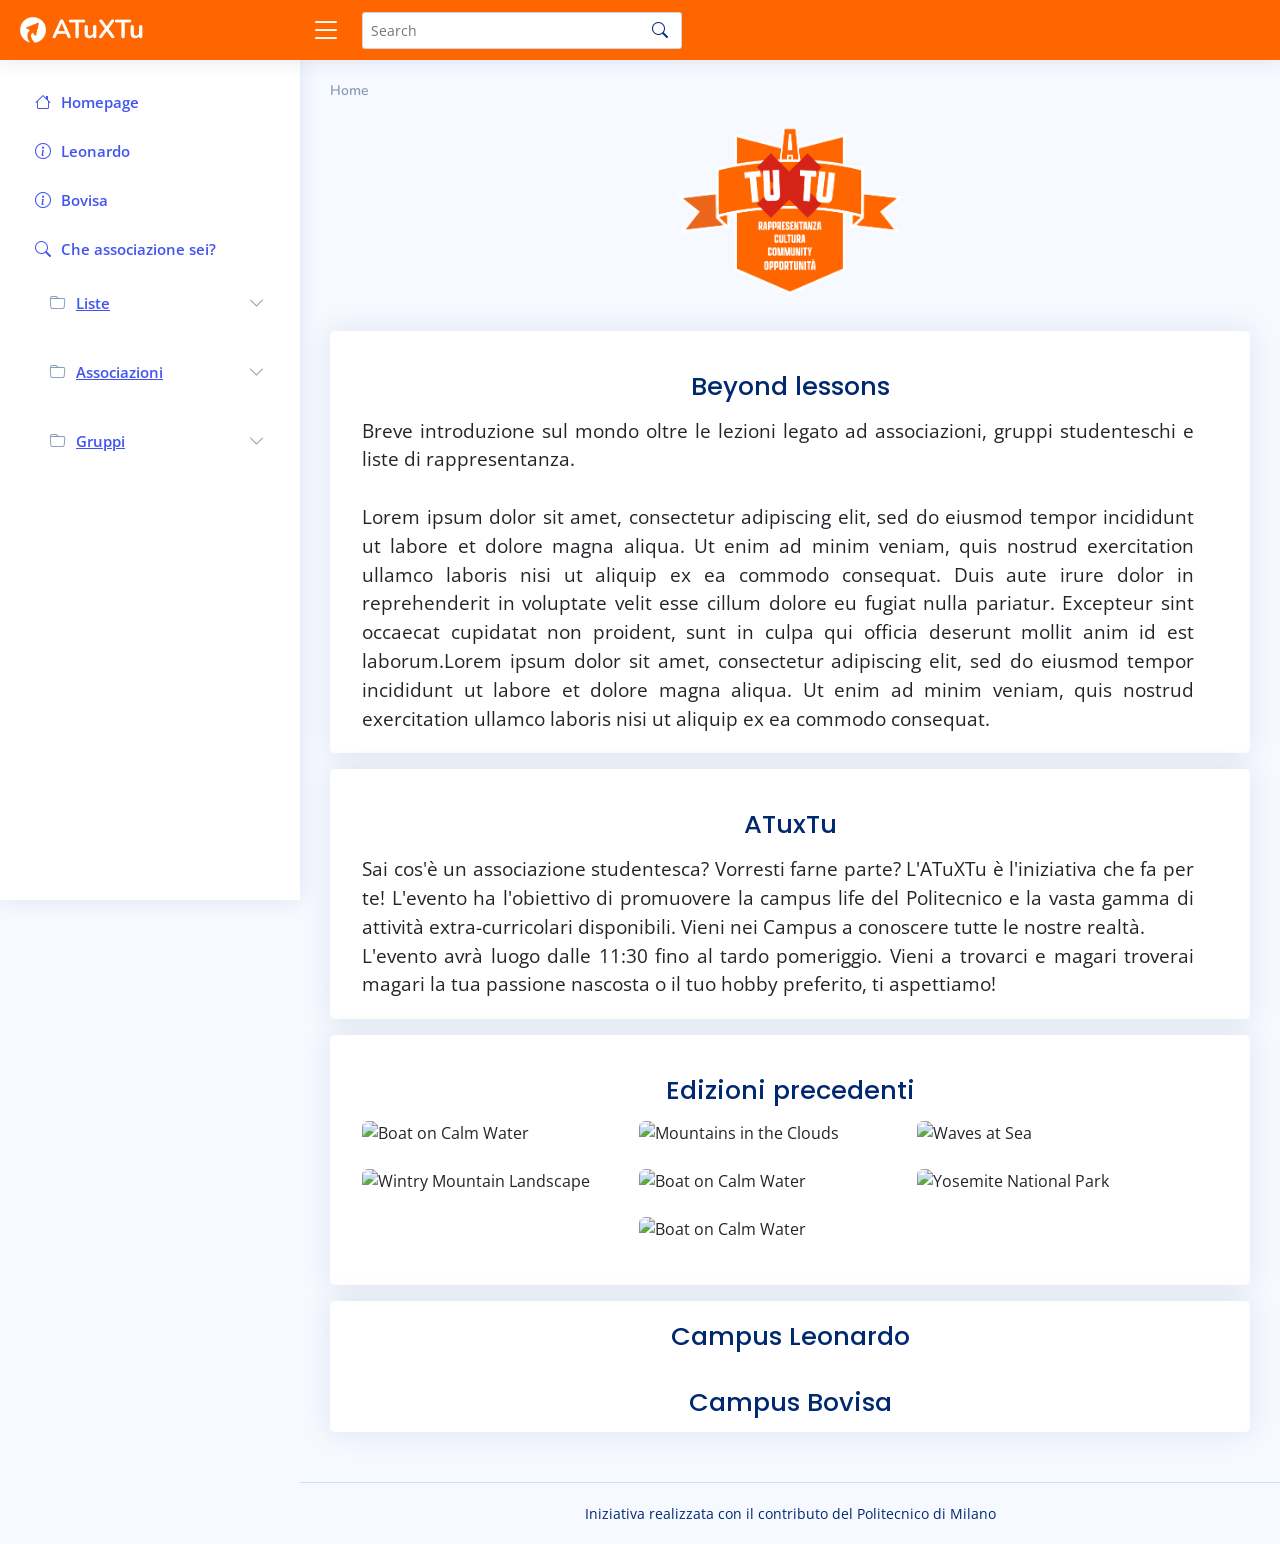
==== index.html @ 8573b437 "Update index.html" ====
<!DOCTYPE html>
<html lang="en">
  <head>
    <meta charset="utf-8" />
    <meta content="width=device-width, initial-scale=1.0" name="viewport" />

    <!-- Favicons -->
    <link href="assets/img/logo.png" rel="icon" />
    <link href="assets/img/apple-touch-icon.png" rel="apple-touch-icon" />

    <!-- Google Fonts -->
    <link href="https://fonts.gstatic.com" rel="preconnect" />
    <link
      href="https://fonts.googleapis.com/css?family=Open+Sans:300,300i,400,400i,600,600i,700,700i|Nunito:300,300i,400,400i,600,600i,700,700i|Poppins:300,300i,400,400i,500,500i,600,600i,700,700i"
      rel="stylesheet"
    />

    <!-- Vendor CSS Files -->
    <link
      href="assets/vendor/bootstrap/css/bootstrap.min.css"
      rel="stylesheet"
    />
    <link
      href="assets/vendor/bootstrap-icons/bootstrap-icons.css"
      rel="stylesheet"
    />
    <link href="assets/vendor/boxicons/css/boxicons.min.css" rel="stylesheet" />
    <link href="assets/vendor/quill/quill.snow.css" rel="stylesheet" />
    <link href="assets/vendor/quill/quill.bubble.css" rel="stylesheet" />
    <link href="assets/vendor/remixicon/remixicon.css" rel="stylesheet" />
    <link href="assets/vendor/simple-datatables/style.css" rel="stylesheet" />

    <!-- Template Main CSS File -->
    <link href="assets/css/style.css" rel="stylesheet" />
  </head>

  <body>
    <!-- ======= Header ======= -->
    <header id="header" class="header fixed-top d-flex align-items-center">
      <div class="d-flex align-items-center justify-content-between">
        <a href="index.html" class="logo d-flex align-items-center">
          <img src="assets/img/logo.png" alt="" />
          <span class="d-none d-lg-block">ATuXTu</span>
        </a>
        <i class="bi bi-list toggle-sidebar-btn"></i>
      </div>
      <!-- End Logo -->

      <div class="search-bar">
        <form
          class="search-form d-flex align-items-center"
          method="POST"
          action="#"
        >
          <input
            type="text"
            name="query"
            placeholder="Search"
            title="Enter search keyword"
          />
          <button type="submit" title="Search">
            <i class="bi bi-search"></i>
          </button>
        </form>
      </div>
      <!-- End Search Bar -->

      <nav class="header-nav ms-auto">
        <ul class="d-flex align-items-center">
          <li class="nav-item d-block d-lg-none">
            <a class="nav-link nav-icon search-bar-toggle" href="#">
              <i class="bi bi-search"></i>
            </a>
          </li>
          <!-- End Search Icon-->
        </ul>
      </nav>
      <!-- End Icons Navigation -->
    </header>
    <!-- End Header -->

    <!-- ======= Sidebar ======= -->
    <aside id="sidebar" class="sidebar">
      <script src="assets/js/sidebar.js"></script>
      <script src="assets/js/load.js"></script>
      <ul class="sidebar-nav" id="sidebar-nav">
        <li class="nav-item">
          <a class="nav-link" href="index.html">
            <i class="bi bi-house"></i><span>Homepage</span>
          </a>
        </li>
        
        <li class="nav-item"></li>
          <a
            class="nav-link"
            href="#"
            onclick="loadContent('leo.html')"
          >
            <i class="bi bi-info-circle"></i>
            <span>Leonardo</span>
          </a>
        </li>
        <li class="nav-item"></li>
          <a
            class="nav-link"
            href="#"
            onclick="loadContent('bvs.html')"
          >
            <i class="bi bi-info-circle"></i>
            <span>Bovisa</span>
          </a>
        </li>
        <li class="nav-item"></li>
          <a
            class="nav-link"
            href="#"
            onclick="loadContent('sur.html')"
          >
            <i class="bi bi-search"></i>
            <span>Che associazione sei?</span>
          </a>
        </li>
        <!-- Altri elementi della sidebar qui -->
      </ul>
    </aside>
    <!-- End Sidebar-->

    <main id="main" class="main">
      <!-- End Page Title -->

      <section class="section dashboard">
        <div id="article-container" class="article-container">
          <!-- The homepage content will be loaded here -->
        </div>
      </section>
    </main>
    <!-- End #main -->

    <!-- ======= Footer ======= -->
    <footer id="footer" class="footer">
      <div class="copyright">
        Iniziativa realizzata con il contributo del Politecnico di Milano
      </div>
    </footer>
    <!-- End Footer -->

    <a
      href="#"
      class="back-to-top d-flex align-items-center justify-content-center"
    >
      <i class="bi bi-arrow-up-short"></i>
    </a>

    <!-- Vendor JS Files -->
    <script src="assets/vendor/apexcharts/apexcharts.min.js"></script>
    <script src="assets/vendor/bootstrap/js/bootstrap.bundle.min.js"></script>
    <script src="assets/vendor/chart.js/chart.umd.js"></script>
    <script src="assets/vendor/echarts/echarts.min.js"></script>
    <script src="assets/vendor/quill/quill.js"></script>
    <script src="assets/vendor/simple-datatables/simple-datatables.js"></script>
    <script src="assets/vendor/tinymce/tinymce.min.js"></script>
    <script src="assets/vendor/php-email-form/validate.js"></script>

    <!-- Template Main JS File -->
    <script src="assets/js/main.js"></script>
    <script>
      // Load the home.html content into the container on page load
      document.addEventListener("DOMContentLoaded", () => {
        loadContent("home.html");
      });
    </script>
  </body>
</html>
---- assets/vendor/quill/quill.snow.css ----
/*!
 * Quill Editor v2.0.2
 * https://quilljs.com
 * Copyright (c) 2017-2024, Slab
 * Copyright (c) 2014, Jason Chen
 * Copyright (c) 2013, salesforce.com
 */
.ql-container{box-sizing:border-box;font-family:Helvetica,Arial,sans-serif;font-size:13px;height:100%;margin:0;position:relative}.ql-container.ql-disabled .ql-tooltip{visibility:hidden}.ql-container:not(.ql-disabled) li[data-list=checked] > .ql-ui,.ql-container:not(.ql-disabled) li[data-list=unchecked] > .ql-ui{cursor:pointer}.ql-clipboard{left:-100000px;height:1px;overflow-y:hidden;position:absolute;top:50%}.ql-clipboard p{margin:0;padding:0}.ql-editor{box-sizing:border-box;counter-reset:list-0 list-1 list-2 list-3 list-4 list-5 list-6 list-7 list-8 list-9;line-height:1.42;height:100%;outline:none;overflow-y:auto;padding:12px 15px;tab-size:4;-moz-tab-size:4;text-align:left;white-space:pre-wrap;word-wrap:break-word}.ql-editor > *{cursor:text}.ql-editor p,.ql-editor ol,.ql-editor pre,.ql-editor blockquote,.ql-editor h1,.ql-editor h2,.ql-editor h3,.ql-editor h4,.ql-editor h5,.ql-editor h6{margin:0;padding:0}@supports (counter-set:none){.ql-editor p,.ql-editor h1,.ql-editor h2,.ql-editor h3,.ql-editor h4,.ql-editor h5,.ql-editor h6{counter-set:list-0 list-1 list-2 list-3 list-4 list-5 list-6 list-7 list-8 list-9}}@supports not (counter-set:none){.ql-editor p,.ql-editor h1,.ql-editor h2,.ql-editor h3,.ql-editor h4,.ql-editor h5,.ql-editor h6{counter-reset:list-0 list-1 list-2 list-3 list-4 list-5 list-6 list-7 list-8 list-9}}.ql-editor table{border-collapse:collapse}.ql-editor td{border:1px solid #000;padding:2px 5px}.ql-editor ol{padding-left:1.5em}.ql-editor li{list-style-type:none;padding-left:1.5em;position:relative}.ql-editor li > .ql-ui:before{display:inline-block;margin-left:-1.5em;margin-right:.3em;text-align:right;white-space:nowrap;width:1.2em}.ql-editor li[data-list=checked] > .ql-ui,.ql-editor li[data-list=unchecked] > .ql-ui{color:#777}.ql-editor li[data-list=bullet] > .ql-ui:before{content:'\2022'}.ql-editor li[data-list=checked] > .ql-ui:before{content:'\2611'}.ql-editor li[data-list=unchecked] > .ql-ui:before{content:'\2610'}@supports (counter-set:none){.ql-editor li[data-list]{counter-set:list-1 list-2 list-3 list-4 list-5 list-6 list-7 list-8 list-9}}@supports not (counter-set:none){.ql-editor li[data-list]{counter-reset:list-1 list-2 list-3 list-4 list-5 list-6 list-7 list-8 list-9}}.ql-editor li[data-list=ordered]{counter-increment:list-0}.ql-editor li[data-list=ordered] > .ql-ui:before{content:counter(list-0, decimal) '. '}.ql-editor li[data-list=ordered].ql-indent-1{counter-increment:list-1}.ql-editor li[data-list=ordered].ql-indent-1 > .ql-ui:before{content:counter(list-1, lower-alpha) '. '}@supports (counter-set:none){.ql-editor li[data-list].ql-indent-1{counter-set:list-2 list-3 list-4 list-5 list-6 list-7 list-8 list-9}}@supports not (counter-set:none){.ql-editor li[data-list].ql-indent-1{counter-reset:list-2 list-3 list-4 list-5 list-6 list-7 list-8 list-9}}.ql-editor li[data-list=ordered].ql-indent-2{counter-increment:list-2}.ql-editor li[data-list=ordered].ql-indent-2 > .ql-ui:before{content:counter(list-2, lower-roman) '. '}@supports (counter-set:none){.ql-editor li[data-list].ql-indent-2{counter-set:list-3 list-4 list-5 list-6 list-7 list-8 list-9}}@supports not (counter-set:none){.ql-editor li[data-list].ql-indent-2{counter-reset:list-3 list-4 list-5 list-6 list-7 list-8 list-9}}.ql-editor li[data-list=ordered].ql-indent-3{counter-increment:list-3}.ql-editor li[data-list=ordered].ql-indent-3 > .ql-ui:before{content:counter(list-3, decimal) '. '}@supports (counter-set:none){.ql-editor li[data-list].ql-indent-3{counter-set:list-4 list-5 list-6 list-7 list-8 list-9}}@supports not (counter-set:none){.ql-editor li[data-list].ql-indent-3{counter-reset:list-4 list-5 list-6 list-7 list-8 list-9}}.ql-editor li[data-list=ordered].ql-indent-4{counter-increment:list-4}.ql-editor li[data-list=ordered].ql-indent-4 > .ql-ui:before{content:counter(list-4, lower-alpha) '. '}@supports (counter-set:none){.ql-editor li[data-list].ql-indent-4{counter-set:list-5 list-6 list-7 list-8 list-9}}@supports not (counter-set:none){.ql-editor li[data-list].ql-indent-4{counter-reset:list-5 list-6 list-7 list-8 list-9}}.ql-editor li[data-list=ordered].ql-indent-5{counter-increment:list-5}.ql-editor li[data-list=ordered].ql-indent-5 > .ql-ui:before{content:counter(list-5, lower-roman) '. '}@supports (counter-set:none){.ql-editor li[data-list].ql-indent-5{counter-set:list-6 list-7 list-8 list-9}}@supports not (counter-set:none){.ql-editor li[data-list].ql-indent-5{counter-reset:list-6 list-7 list-8 list-9}}.ql-editor li[data-list=ordered].ql-indent-6{counter-increment:list-6}.ql-editor li[data-list=ordered].ql-indent-6 > .ql-ui:before{content:counter(list-6, decimal) '. '}@supports (counter-set:none){.ql-editor li[data-list].ql-indent-6{counter-set:list-7 list-8 list-9}}@supports not (counter-set:none){.ql-editor li[data-list].ql-indent-6{counter-reset:list-7 list-8 list-9}}.ql-editor li[data-list=ordered].ql-indent-7{counter-increment:list-7}.ql-editor li[data-list=ordered].ql-indent-7 > .ql-ui:before{content:counter(list-7, lower-alpha) '. '}@supports (counter-set:none){.ql-editor li[data-list].ql-indent-7{counter-set:list-8 list-9}}@supports not (counter-set:none){.ql-editor li[data-list].ql-indent-7{counter-reset:list-8 list-9}}.ql-editor li[data-list=ordered].ql-indent-8{counter-increment:list-8}.ql-editor li[data-list=ordered].ql-indent-8 > .ql-ui:before{content:counter(list-8, lower-roman) '. '}@supports (counter-set:none){.ql-editor li[data-list].ql-indent-8{counter-set:list-9}}@supports not (counter-set:none){.ql-editor li[data-list].ql-indent-8{counter-reset:list-9}}.ql-editor li[data-list=ordered].ql-indent-9{counter-increment:list-9}.ql-editor li[data-list=ordered].ql-indent-9 > .ql-ui:before{content:counter(list-9, decimal) '. '}.ql-editor .ql-indent-1:not(.ql-direction-rtl){padding-left:3em}.ql-editor li.ql-indent-1:not(.ql-direction-rtl){padding-left:4.5em}.ql-editor .ql-indent-1.ql-direction-rtl.ql-align-right{padding-right:3em}.ql-editor li.ql-indent-1.ql-direction-rtl.ql-align-right{padding-right:4.5em}.ql-editor .ql-indent-2:not(.ql-direction-rtl){padding-left:6em}.ql-editor li.ql-indent-2:not(.ql-direction-rtl){padding-left:7.5em}.ql-editor .ql-indent-2.ql-direction-rtl.ql-align-right{padding-right:6em}.ql-editor li.ql-indent-2.ql-direction-rtl.ql-align-right{padding-right:7.5em}.ql-editor .ql-indent-3:not(.ql-direction-rtl){padding-left:9em}.ql-editor li.ql-indent-3:not(.ql-direction-rtl){padding-left:10.5em}.ql-editor .ql-indent-3.ql-direction-rtl.ql-align-right{padding-right:9em}.ql-editor li.ql-indent-3.ql-direction-rtl.ql-align-right{padding-right:10.5em}.ql-editor .ql-indent-4:not(.ql-direction-rtl){padding-left:12em}.ql-editor li.ql-indent-4:not(.ql-direction-rtl){padding-left:13.5em}.ql-editor .ql-indent-4.ql-direction-rtl.ql-align-right{padding-right:12em}.ql-editor li.ql-indent-4.ql-direction-rtl.ql-align-right{padding-right:13.5em}.ql-editor .ql-indent-5:not(.ql-direction-rtl){padding-left:15em}.ql-editor li.ql-indent-5:not(.ql-direction-rtl){padding-left:16.5em}.ql-editor .ql-indent-5.ql-direction-rtl.ql-align-right{padding-right:15em}.ql-editor li.ql-indent-5.ql-direction-rtl.ql-align-right{padding-right:16.5em}.ql-editor .ql-indent-6:not(.ql-direction-rtl){padding-left:18em}.ql-editor li.ql-indent-6:not(.ql-direction-rtl){padding-left:19.5em}.ql-editor .ql-indent-6.ql-direction-rtl.ql-align-right{padding-right:18em}.ql-editor li.ql-indent-6.ql-direction-rtl.ql-align-right{padding-right:19.5em}.ql-editor .ql-indent-7:not(.ql-direction-rtl){padding-left:21em}.ql-editor li.ql-indent-7:not(.ql-direction-rtl){padding-left:22.5em}.ql-editor .ql-indent-7.ql-direction-rtl.ql-align-right{padding-right:21em}.ql-editor li.ql-indent-7.ql-direction-rtl.ql-align-right{padding-right:22.5em}.ql-editor .ql-indent-8:not(.ql-direction-rtl){padding-left:24em}.ql-editor li.ql-indent-8:not(.ql-direction-rtl){padding-left:25.5em}.ql-editor .ql-indent-8.ql-direction-rtl.ql-align-right{padding-right:24em}.ql-editor li.ql-indent-8.ql-direction-rtl.ql-align-right{padding-right:25.5em}.ql-editor .ql-indent-9:not(.ql-direction-rtl){padding-left:27em}.ql-editor li.ql-indent-9:not(.ql-direction-rtl){padding-left:28.5em}.ql-editor .ql-indent-9.ql-direction-rtl.ql-align-right{padding-right:27em}.ql-editor li.ql-indent-9.ql-direction-rtl.ql-align-right{padding-right:28.5em}.ql-editor li.ql-direction-rtl{padding-right:1.5em}.ql-editor li.ql-direction-rtl > .ql-ui:before{margin-left:.3em;margin-right:-1.5em;text-align:left}.ql-editor table{table-layout:fixed;width:100%}.ql-editor table td{outline:none}.ql-editor .ql-code-block-container{font-family:monospace}.ql-editor .ql-video{display:block;max-width:100%}.ql-editor .ql-video.ql-align-center{margin:0 auto}.ql-editor .ql-video.ql-align-right{margin:0 0 0 auto}.ql-editor .ql-bg-black{background-color:#000}.ql-editor .ql-bg-red{background-color:#e60000}.ql-editor .ql-bg-orange{background-color:#f90}.ql-editor .ql-bg-yellow{background-color:#ff0}.ql-editor .ql-bg-green{background-color:#008a00}.ql-editor .ql-bg-blue{background-color:#06c}.ql-editor .ql-bg-purple{background-color:#93f}.ql-editor .ql-color-white{color:#fff}.ql-editor .ql-color-red{color:#e60000}.ql-editor .ql-color-orange{color:#f90}.ql-editor .ql-color-yellow{color:#ff0}.ql-editor .ql-color-green{color:#008a00}.ql-editor .ql-color-blue{color:#06c}.ql-editor .ql-color-purple{color:#93f}.ql-editor .ql-font-serif{font-family:Georgia,Times New Roman,serif}.ql-editor .ql-font-monospace{font-family:Monaco,Courier New,monospace}.ql-editor .ql-size-small{font-size:.75em}.ql-editor .ql-size-large{font-size:1.5em}.ql-editor .ql-size-huge{font-size:2.5em}.ql-editor .ql-direction-rtl{direction:rtl;text-align:inherit}.ql-editor .ql-align-center{text-align:center}.ql-editor .ql-align-justify{text-align:justify}.ql-editor .ql-align-right{text-align:right}.ql-editor .ql-ui{position:absolute}.ql-editor.ql-blank::before{color:rgba(0,0,0,0.6);content:attr(data-placeholder);font-style:italic;left:15px;pointer-events:none;position:absolute;right:15px}.ql-snow.ql-toolbar:after,.ql-snow .ql-toolbar:after{clear:both;content:'';display:table}.ql-snow.ql-toolbar button,.ql-snow .ql-toolbar button{background:none;border:none;cursor:pointer;display:inline-block;float:left;height:24px;padding:3px 5px;width:28px}.ql-snow.ql-toolbar button svg,.ql-snow .ql-toolbar button svg{float:left;height:100%}.ql-snow.ql-toolbar button:active:hover,.ql-snow .ql-toolbar button:active:hover{outline:none}.ql-snow.ql-toolbar input.ql-image[type=file],.ql-snow .ql-toolbar input.ql-image[type=file]{display:none}.ql-snow.ql-toolbar button:hover,.ql-snow .ql-toolbar button:hover,.ql-snow.ql-toolbar button:focus,.ql-snow .ql-toolbar button:focus,.ql-snow.ql-toolbar button.ql-active,.ql-snow .ql-toolbar button.ql-active,.ql-snow.ql-toolbar .ql-picker-label:hover,.ql-snow .ql-toolbar .ql-picker-label:hover,.ql-snow.ql-toolbar .ql-picker-label.ql-active,.ql-snow .ql-toolbar .ql-picker-label.ql-active,.ql-snow.ql-toolbar .ql-picker-item:hover,.ql-snow .ql-toolbar .ql-picker-item:hover,.ql-snow.ql-toolbar .ql-picker-item.ql-selected,.ql-snow .ql-toolbar .ql-picker-item.ql-selected{color:#06c}.ql-snow.ql-toolbar button:hover .ql-fill,.ql-snow .ql-toolbar button:hover .ql-fill,.ql-snow.ql-toolbar button:focus .ql-fill,.ql-snow .ql-toolbar button:focus .ql-fill,.ql-snow.ql-toolbar button.ql-active .ql-fill,.ql-snow .ql-toolbar button.ql-active .ql-fill,.ql-snow.ql-toolbar .ql-picker-label:hover .ql-fill,.ql-snow .ql-toolbar .ql-picker-label:hover .ql-fill,.ql-snow.ql-toolbar .ql-picker-label.ql-active .ql-fill,.ql-snow .ql-toolbar .ql-picker-label.ql-active .ql-fill,.ql-snow.ql-toolbar .ql-picker-item:hover .ql-fill,.ql-snow .ql-toolbar .ql-picker-item:hover .ql-fill,.ql-snow.ql-toolbar .ql-picker-item.ql-selected .ql-fill,.ql-snow .ql-toolbar .ql-picker-item.ql-selected .ql-fill,.ql-snow.ql-toolbar button:hover .ql-stroke.ql-fill,.ql-snow .ql-toolbar button:hover .ql-stroke.ql-fill,.ql-snow.ql-toolbar button:focus .ql-stroke.ql-fill,.ql-snow .ql-toolbar button:focus .ql-stroke.ql-fill,.ql-snow.ql-toolbar button.ql-active .ql-stroke.ql-fill,.ql-snow .ql-toolbar button.ql-active .ql-stroke.ql-fill,.ql-snow.ql-toolbar .ql-picker-label:hover .ql-stroke.ql-fill,.ql-snow .ql-toolbar .ql-picker-label:hover .ql-stroke.ql-fill,.ql-snow.ql-toolbar .ql-picker-label.ql-active .ql-stroke.ql-fill,.ql-snow .ql-toolbar .ql-picker-label.ql-active .ql-stroke.ql-fill,.ql-snow.ql-toolbar .ql-picker-item:hover .ql-stroke.ql-fill,.ql-snow .ql-toolbar .ql-picker-item:hover .ql-stroke.ql-fill,.ql-snow.ql-toolbar .ql-picker-item.ql-selected .ql-stroke.ql-fill,.ql-snow .ql-toolbar .ql-picker-item.ql-selected .ql-stroke.ql-fill{fill:#06c}.ql-snow.ql-toolbar button:hover .ql-stroke,.ql-snow .ql-toolbar button:hover .ql-stroke,.ql-snow.ql-toolbar button:focus .ql-stroke,.ql-snow .ql-toolbar button:focus .ql-stroke,.ql-snow.ql-toolbar button.ql-active .ql-stroke,.ql-snow .ql-toolbar button.ql-active .ql-stroke,.ql-snow.ql-toolbar .ql-picker-label:hover .ql-stroke,.ql-snow .ql-toolbar .ql-picker-label:hover .ql-stroke,.ql-snow.ql-toolbar .ql-picker-label.ql-active .ql-stroke,.ql-snow .ql-toolbar .ql-picker-label.ql-active .ql-stroke,.ql-snow.ql-toolbar .ql-picker-item:hover .ql-stroke,.ql-snow .ql-toolbar .ql-picker-item:hover .ql-stroke,.ql-snow.ql-toolbar .ql-picker-item.ql-selected .ql-stroke,.ql-snow .ql-toolbar .ql-picker-item.ql-selected .ql-stroke,.ql-snow.ql-toolbar button:hover .ql-stroke-miter,.ql-snow .ql-toolbar button:hover .ql-stroke-miter,.ql-snow.ql-toolbar button:focus .ql-stroke-miter,.ql-snow .ql-toolbar button:focus .ql-stroke-miter,.ql-snow.ql-toolbar button.ql-active .ql-stroke-miter,.ql-snow .ql-toolbar button.ql-active .ql-stroke-miter,.ql-snow.ql-toolbar .ql-picker-label:hover .ql-stroke-miter,.ql-snow .ql-toolbar .ql-picker-label:hover .ql-stroke-miter,.ql-snow.ql-toolbar .ql-picker-label.ql-active .ql-stroke-miter,.ql-snow .ql-toolbar .ql-picker-label.ql-active .ql-stroke-miter,.ql-snow.ql-toolbar .ql-picker-item:hover .ql-stroke-miter,.ql-snow .ql-toolbar .ql-picker-item:hover .ql-stroke-miter,.ql-snow.ql-toolbar .ql-picker-item.ql-selected .ql-stroke-miter,.ql-snow .ql-toolbar .ql-picker-item.ql-selected .ql-stroke-miter{stroke:#06c}@media (pointer:coarse){.ql-snow.ql-toolbar button:hover:not(.ql-active),.ql-snow .ql-toolbar button:hover:not(.ql-active){color:#444}.ql-snow.ql-toolbar button:hover:not(.ql-active) .ql-fill,.ql-snow .ql-toolbar button:hover:not(.ql-active) .ql-fill,.ql-snow.ql-toolbar button:hover:not(.ql-active) .ql-stroke.ql-fill,.ql-snow .ql-toolbar button:hover:not(.ql-active) .ql-stroke.ql-fill{fill:#444}.ql-snow.ql-toolbar button:hover:not(.ql-active) .ql-stroke,.ql-snow .ql-toolbar button:hover:not(.ql-active) .ql-stroke,.ql-snow.ql-toolbar button:hover:not(.ql-active) .ql-stroke-miter,.ql-snow .ql-toolbar button:hover:not(.ql-active) .ql-stroke-miter{stroke:#444}}.ql-snow{box-sizing:border-box}.ql-snow *{box-sizing:border-box}.ql-snow .ql-hidden{display:none}.ql-snow .ql-out-bottom,.ql-snow .ql-out-top{visibility:hidden}.ql-snow .ql-tooltip{position:absolute;transform:translateY(10px)}.ql-snow .ql-tooltip a{cursor:pointer;text-decoration:none}.ql-snow .ql-tooltip.ql-flip{transform:translateY(-10px)}.ql-snow .ql-formats{display:inline-block;vertical-align:middle}.ql-snow .ql-formats:after{clear:both;content:'';display:table}.ql-snow .ql-stroke{fill:none;stroke:#444;stroke-linecap:round;stroke-linejoin:round;stroke-width:2}.ql-snow .ql-stroke-miter{fill:none;stroke:#444;stroke-miterlimit:10;stroke-width:2}.ql-snow .ql-fill,.ql-snow .ql-stroke.ql-fill{fill:#444}.ql-snow .ql-empty{fill:none}.ql-snow .ql-even{fill-rule:evenodd}.ql-snow .ql-thin,.ql-snow .ql-stroke.ql-thin{stroke-width:1}.ql-snow .ql-transparent{opacity:.4}.ql-snow .ql-direction svg:last-child{display:none}.ql-snow .ql-direction.ql-active svg:last-child{display:inline}.ql-snow .ql-direction.ql-active svg:first-child{display:none}.ql-snow .ql-editor h1{font-size:2em}.ql-snow .ql-editor h2{font-size:1.5em}.ql-snow .ql-editor h3{font-size:1.17em}.ql-snow .ql-editor h4{font-size:1em}.ql-snow .ql-editor h5{font-size:.83em}.ql-snow .ql-editor h6{font-size:.67em}.ql-snow .ql-editor a{text-decoration:underline}.ql-snow .ql-editor blockquote{border-left:4px solid #ccc;margin-bottom:5px;margin-top:5px;padding-left:16px}.ql-snow .ql-editor code,.ql-snow .ql-editor .ql-code-block-container{background-color:#f0f0f0;border-radius:3px}.ql-snow .ql-editor .ql-code-block-container{margin-bottom:5px;margin-top:5px;padding:5px 10px}.ql-snow .ql-editor code{font-size:85%;padding:2px 4px}.ql-snow .ql-editor .ql-code-block-container{background-color:#23241f;color:#f8f8f2;overflow:visible}.ql-snow .ql-editor img{max-width:100%}.ql-snow .ql-picker{color:#444;display:inline-block;float:left;font-size:14px;font-weight:500;height:24px;position:relative;vertical-align:middle}.ql-snow .ql-picker-label{cursor:pointer;display:inline-block;height:100%;padding-left:8px;padding-right:2px;position:relative;width:100%}.ql-snow .ql-picker-label::before{display:inline-block;line-height:22px}.ql-snow .ql-picker-options{background-color:#fff;display:none;min-width:100%;padding:4px 8px;position:absolute;white-space:nowrap}.ql-snow .ql-picker-options .ql-picker-item{cursor:pointer;display:block;padding-bottom:5px;padding-top:5px}.ql-snow .ql-picker.ql-expanded .ql-picker-label{color:#ccc;z-index:2}.ql-snow .ql-picker.ql-expanded .ql-picker-label .ql-fill{fill:#ccc}.ql-snow .ql-picker.ql-expanded .ql-picker-label .ql-stroke{stroke:#ccc}.ql-snow .ql-picker.ql-expanded .ql-picker-options{display:block;margin-top:-1px;top:100%;z-index:1}.ql-snow .ql-color-picker,.ql-snow .ql-icon-picker{width:28px}.ql-snow .ql-color-picker .ql-picker-label,.ql-snow .ql-icon-picker .ql-picker-label{padding:2px 4px}.ql-snow .ql-color-picker .ql-picker-label svg,.ql-snow .ql-icon-picker .ql-picker-label svg{right:4px}.ql-snow .ql-icon-picker .ql-picker-options{padding:4px 0}.ql-snow .ql-icon-picker .ql-picker-item{height:24px;width:24px;padding:2px 4px}.ql-snow .ql-color-picker .ql-picker-options{padding:3px 5px;width:152px}.ql-snow .ql-color-picker .ql-picker-item{border:1px solid transparent;float:left;height:16px;margin:2px;padding:0;width:16px}.ql-snow .ql-picker:not(.ql-color-picker):not(.ql-icon-picker) svg{position:absolute;margin-top:-9px;right:0;top:50%;width:18px}.ql-snow .ql-picker.ql-header .ql-picker-label[data-label]:not([data-label=''])::before,.ql-snow .ql-picker.ql-font .ql-picker-label[data-label]:not([data-label=''])::before,.ql-snow .ql-picker.ql-size .ql-picker-label[data-label]:not([data-label=''])::before,.ql-snow .ql-picker.ql-header .ql-picker-item[data-label]:not([data-label=''])::before,.ql-snow .ql-picker.ql-font .ql-picker-item[data-label]:not([data-label=''])::before,.ql-snow .ql-picker.ql-size .ql-picker-item[data-label]:not([data-label=''])::before{content:attr(data-label)}.ql-snow .ql-picker.ql-header{width:98px}.ql-snow .ql-picker.ql-header .ql-picker-label::before,.ql-snow .ql-picker.ql-header .ql-picker-item::before{content:'Normal'}.ql-snow .ql-picker.ql-header .ql-picker-label[data-value="1"]::before,.ql-snow .ql-picker.ql-header .ql-picker-item[data-value="1"]::before{content:'Heading 1'}.ql-snow .ql-picker.ql-header .ql-picker-label[data-value="2"]::before,.ql-snow .ql-picker.ql-header .ql-picker-item[data-value="2"]::before{content:'Heading 2'}.ql-snow .ql-picker.ql-header .ql-picker-label[data-value="3"]::before,.ql-snow .ql-picker.ql-header .ql-picker-item[data-value="3"]::before{content:'Heading 3'}.ql-snow .ql-picker.ql-header .ql-picker-label[data-value="4"]::before,.ql-snow .ql-picker.ql-header .ql-picker-item[data-value="4"]::before{content:'Heading 4'}.ql-snow .ql-picker.ql-header .ql-picker-label[data-value="5"]::before,.ql-snow .ql-picker.ql-header .ql-picker-item[data-value="5"]::before{content:'Heading 5'}.ql-snow .ql-picker.ql-header .ql-picker-label[data-value="6"]::before,.ql-snow .ql-picker.ql-header .ql-picker-item[data-value="6"]::before{content:'Heading 6'}.ql-snow .ql-picker.ql-header .ql-picker-item[data-value="1"]::before{font-size:2em}.ql-snow .ql-picker.ql-header .ql-picker-item[data-value="2"]::before{font-size:1.5em}.ql-snow .ql-picker.ql-header .ql-picker-item[data-value="3"]::before{font-size:1.17em}.ql-snow .ql-picker.ql-header .ql-picker-item[data-value="4"]::before{font-size:1em}.ql-snow .ql-picker.ql-header .ql-picker-item[data-value="5"]::before{font-size:.83em}.ql-snow .ql-picker.ql-header .ql-picker-item[data-value="6"]::before{font-size:.67em}.ql-snow .ql-picker.ql-font{width:108px}.ql-snow .ql-picker.ql-font .ql-picker-label::before,.ql-snow .ql-picker.ql-font .ql-picker-item::before{content:'Sans Serif'}.ql-snow .ql-picker.ql-font .ql-picker-label[data-value=serif]::before,.ql-snow .ql-picker.ql-font .ql-picker-item[data-value=serif]::before{content:'Serif'}.ql-snow .ql-picker.ql-font .ql-picker-label[data-value=monospace]::before,.ql-snow .ql-picker.ql-font .ql-picker-item[data-value=monospace]::before{content:'Monospace'}.ql-snow .ql-picker.ql-font .ql-picker-item[data-value=serif]::before{font-family:Georgia,Times New Roman,serif}.ql-snow .ql-picker.ql-font .ql-picker-item[data-value=monospace]::before{font-family:Monaco,Courier New,monospace}.ql-snow .ql-picker.ql-size{width:98px}.ql-snow .ql-picker.ql-size .ql-picker-label::before,.ql-snow .ql-picker.ql-size .ql-picker-item::before{content:'Normal'}.ql-snow .ql-picker.ql-size .ql-picker-label[data-value=small]::before,.ql-snow .ql-picker.ql-size .ql-picker-item[data-value=small]::before{content:'Small'}.ql-snow .ql-picker.ql-size .ql-picker-label[data-value=large]::before,.ql-snow .ql-picker.ql-size .ql-picker-item[data-value=large]::before{content:'Large'}.ql-snow .ql-picker.ql-size .ql-picker-label[data-value=huge]::before,.ql-snow .ql-picker.ql-size .ql-picker-item[data-value=huge]::before{content:'Huge'}.ql-snow .ql-picker.ql-size .ql-picker-item[data-value=small]::before{font-size:10px}.ql-snow .ql-picker.ql-size .ql-picker-item[data-value=large]::before{font-size:18px}.ql-snow .ql-picker.ql-size .ql-picker-item[data-value=huge]::before{font-size:32px}.ql-snow .ql-color-picker.ql-background .ql-picker-item{background-color:#fff}.ql-snow .ql-color-picker.ql-color .ql-picker-item{background-color:#000}.ql-code-block-container{position:relative}.ql-code-block-container .ql-ui{right:5px;top:5px}.ql-toolbar.ql-snow{border:1px solid #ccc;box-sizing:border-box;font-family:'Helvetica Neue','Helvetica','Arial',sans-serif;padding:8px}.ql-toolbar.ql-snow .ql-formats{margin-right:15px}.ql-toolbar.ql-snow .ql-picker-label{border:1px solid transparent}.ql-toolbar.ql-snow .ql-picker-options{border:1px solid transparent;box-shadow:rgba(0,0,0,0.2) 0 2px 8px}.ql-toolbar.ql-snow .ql-picker.ql-expanded .ql-picker-label{border-color:#ccc}.ql-toolbar.ql-snow .ql-picker.ql-expanded .ql-picker-options{border-color:#ccc}.ql-toolbar.ql-snow .ql-color-picker .ql-picker-item.ql-selected,.ql-toolbar.ql-snow .ql-color-picker .ql-picker-item:hover{border-color:#000}.ql-toolbar.ql-snow + .ql-container.ql-snow{border-top:0}.ql-snow .ql-tooltip{background-color:#fff;border:1px solid #ccc;box-shadow:0 0 5px #ddd;color:#444;padding:5px 12px;white-space:nowrap}.ql-snow .ql-tooltip::before{content:"Visit URL:";line-height:26px;margin-right:8px}.ql-snow .ql-tooltip input[type=text]{display:none;border:1px solid #ccc;font-size:13px;height:26px;margin:0;padding:3px 5px;width:170px}.ql-snow .ql-tooltip a.ql-preview{display:inline-block;max-width:200px;overflow-x:hidden;text-overflow:ellipsis;vertical-align:top}.ql-snow .ql-tooltip a.ql-action::after{border-right:1px solid #ccc;content:'Edit';margin-left:16px;padding-right:8px}.ql-snow .ql-tooltip a.ql-remove::before{content:'Remove';margin-left:8px}.ql-snow .ql-tooltip a{line-height:26px}.ql-snow .ql-tooltip.ql-editing a.ql-preview,.ql-snow .ql-tooltip.ql-editing a.ql-remove{display:none}.ql-snow .ql-tooltip.ql-editing input[type=text]{display:inline-block}.ql-snow .ql-tooltip.ql-editing a.ql-action::after{border-right:0;content:'Save';padding-right:0}.ql-snow .ql-tooltip[data-mode=link]::before{content:"Enter link:"}.ql-snow .ql-tooltip[data-mode=formula]::before{content:"Enter formula:"}.ql-snow .ql-tooltip[data-mode=video]::before{content:"Enter video:"}.ql-snow a{color:#06c}.ql-container.ql-snow{border:1px solid #ccc}

/*# sourceMappingURL=quill.snow.css.map*/
---- assets/vendor/quill/quill.bubble.css ----
/*!
 * Quill Editor v2.0.2
 * https://quilljs.com
 * Copyright (c) 2017-2024, Slab
 * Copyright (c) 2014, Jason Chen
 * Copyright (c) 2013, salesforce.com
 */
.ql-container{box-sizing:border-box;font-family:Helvetica,Arial,sans-serif;font-size:13px;height:100%;margin:0;position:relative}.ql-container.ql-disabled .ql-tooltip{visibility:hidden}.ql-container:not(.ql-disabled) li[data-list=checked] > .ql-ui,.ql-container:not(.ql-disabled) li[data-list=unchecked] > .ql-ui{cursor:pointer}.ql-clipboard{left:-100000px;height:1px;overflow-y:hidden;position:absolute;top:50%}.ql-clipboard p{margin:0;padding:0}.ql-editor{box-sizing:border-box;counter-reset:list-0 list-1 list-2 list-3 list-4 list-5 list-6 list-7 list-8 list-9;line-height:1.42;height:100%;outline:none;overflow-y:auto;padding:12px 15px;tab-size:4;-moz-tab-size:4;text-align:left;white-space:pre-wrap;word-wrap:break-word}.ql-editor > *{cursor:text}.ql-editor p,.ql-editor ol,.ql-editor pre,.ql-editor blockquote,.ql-editor h1,.ql-editor h2,.ql-editor h3,.ql-editor h4,.ql-editor h5,.ql-editor h6{margin:0;padding:0}@supports (counter-set:none){.ql-editor p,.ql-editor h1,.ql-editor h2,.ql-editor h3,.ql-editor h4,.ql-editor h5,.ql-editor h6{counter-set:list-0 list-1 list-2 list-3 list-4 list-5 list-6 list-7 list-8 list-9}}@supports not (counter-set:none){.ql-editor p,.ql-editor h1,.ql-editor h2,.ql-editor h3,.ql-editor h4,.ql-editor h5,.ql-editor h6{counter-reset:list-0 list-1 list-2 list-3 list-4 list-5 list-6 list-7 list-8 list-9}}.ql-editor table{border-collapse:collapse}.ql-editor td{border:1px solid #000;padding:2px 5px}.ql-editor ol{padding-left:1.5em}.ql-editor li{list-style-type:none;padding-left:1.5em;position:relative}.ql-editor li > .ql-ui:before{display:inline-block;margin-left:-1.5em;margin-right:.3em;text-align:right;white-space:nowrap;width:1.2em}.ql-editor li[data-list=checked] > .ql-ui,.ql-editor li[data-list=unchecked] > .ql-ui{color:#777}.ql-editor li[data-list=bullet] > .ql-ui:before{content:'\2022'}.ql-editor li[data-list=checked] > .ql-ui:before{content:'\2611'}.ql-editor li[data-list=unchecked] > .ql-ui:before{content:'\2610'}@supports (counter-set:none){.ql-editor li[data-list]{counter-set:list-1 list-2 list-3 list-4 list-5 list-6 list-7 list-8 list-9}}@supports not (counter-set:none){.ql-editor li[data-list]{counter-reset:list-1 list-2 list-3 list-4 list-5 list-6 list-7 list-8 list-9}}.ql-editor li[data-list=ordered]{counter-increment:list-0}.ql-editor li[data-list=ordered] > .ql-ui:before{content:counter(list-0, decimal) '. '}.ql-editor li[data-list=ordered].ql-indent-1{counter-increment:list-1}.ql-editor li[data-list=ordered].ql-indent-1 > .ql-ui:before{content:counter(list-1, lower-alpha) '. '}@supports (counter-set:none){.ql-editor li[data-list].ql-indent-1{counter-set:list-2 list-3 list-4 list-5 list-6 list-7 list-8 list-9}}@supports not (counter-set:none){.ql-editor li[data-list].ql-indent-1{counter-reset:list-2 list-3 list-4 list-5 list-6 list-7 list-8 list-9}}.ql-editor li[data-list=ordered].ql-indent-2{counter-increment:list-2}.ql-editor li[data-list=ordered].ql-indent-2 > .ql-ui:before{content:counter(list-2, lower-roman) '. '}@supports (counter-set:none){.ql-editor li[data-list].ql-indent-2{counter-set:list-3 list-4 list-5 list-6 list-7 list-8 list-9}}@supports not (counter-set:none){.ql-editor li[data-list].ql-indent-2{counter-reset:list-3 list-4 list-5 list-6 list-7 list-8 list-9}}.ql-editor li[data-list=ordered].ql-indent-3{counter-increment:list-3}.ql-editor li[data-list=ordered].ql-indent-3 > .ql-ui:before{content:counter(list-3, decimal) '. '}@supports (counter-set:none){.ql-editor li[data-list].ql-indent-3{counter-set:list-4 list-5 list-6 list-7 list-8 list-9}}@supports not (counter-set:none){.ql-editor li[data-list].ql-indent-3{counter-reset:list-4 list-5 list-6 list-7 list-8 list-9}}.ql-editor li[data-list=ordered].ql-indent-4{counter-increment:list-4}.ql-editor li[data-list=ordered].ql-indent-4 > .ql-ui:before{content:counter(list-4, lower-alpha) '. '}@supports (counter-set:none){.ql-editor li[data-list].ql-indent-4{counter-set:list-5 list-6 list-7 list-8 list-9}}@supports not (counter-set:none){.ql-editor li[data-list].ql-indent-4{counter-reset:list-5 list-6 list-7 list-8 list-9}}.ql-editor li[data-list=ordered].ql-indent-5{counter-increment:list-5}.ql-editor li[data-list=ordered].ql-indent-5 > .ql-ui:before{content:counter(list-5, lower-roman) '. '}@supports (counter-set:none){.ql-editor li[data-list].ql-indent-5{counter-set:list-6 list-7 list-8 list-9}}@supports not (counter-set:none){.ql-editor li[data-list].ql-indent-5{counter-reset:list-6 list-7 list-8 list-9}}.ql-editor li[data-list=ordered].ql-indent-6{counter-increment:list-6}.ql-editor li[data-list=ordered].ql-indent-6 > .ql-ui:before{content:counter(list-6, decimal) '. '}@supports (counter-set:none){.ql-editor li[data-list].ql-indent-6{counter-set:list-7 list-8 list-9}}@supports not (counter-set:none){.ql-editor li[data-list].ql-indent-6{counter-reset:list-7 list-8 list-9}}.ql-editor li[data-list=ordered].ql-indent-7{counter-increment:list-7}.ql-editor li[data-list=ordered].ql-indent-7 > .ql-ui:before{content:counter(list-7, lower-alpha) '. '}@supports (counter-set:none){.ql-editor li[data-list].ql-indent-7{counter-set:list-8 list-9}}@supports not (counter-set:none){.ql-editor li[data-list].ql-indent-7{counter-reset:list-8 list-9}}.ql-editor li[data-list=ordered].ql-indent-8{counter-increment:list-8}.ql-editor li[data-list=ordered].ql-indent-8 > .ql-ui:before{content:counter(list-8, lower-roman) '. '}@supports (counter-set:none){.ql-editor li[data-list].ql-indent-8{counter-set:list-9}}@supports not (counter-set:none){.ql-editor li[data-list].ql-indent-8{counter-reset:list-9}}.ql-editor li[data-list=ordered].ql-indent-9{counter-increment:list-9}.ql-editor li[data-list=ordered].ql-indent-9 > .ql-ui:before{content:counter(list-9, decimal) '. '}.ql-editor .ql-indent-1:not(.ql-direction-rtl){padding-left:3em}.ql-editor li.ql-indent-1:not(.ql-direction-rtl){padding-left:4.5em}.ql-editor .ql-indent-1.ql-direction-rtl.ql-align-right{padding-right:3em}.ql-editor li.ql-indent-1.ql-direction-rtl.ql-align-right{padding-right:4.5em}.ql-editor .ql-indent-2:not(.ql-direction-rtl){padding-left:6em}.ql-editor li.ql-indent-2:not(.ql-direction-rtl){padding-left:7.5em}.ql-editor .ql-indent-2.ql-direction-rtl.ql-align-right{padding-right:6em}.ql-editor li.ql-indent-2.ql-direction-rtl.ql-align-right{padding-right:7.5em}.ql-editor .ql-indent-3:not(.ql-direction-rtl){padding-left:9em}.ql-editor li.ql-indent-3:not(.ql-direction-rtl){padding-left:10.5em}.ql-editor .ql-indent-3.ql-direction-rtl.ql-align-right{padding-right:9em}.ql-editor li.ql-indent-3.ql-direction-rtl.ql-align-right{padding-right:10.5em}.ql-editor .ql-indent-4:not(.ql-direction-rtl){padding-left:12em}.ql-editor li.ql-indent-4:not(.ql-direction-rtl){padding-left:13.5em}.ql-editor .ql-indent-4.ql-direction-rtl.ql-align-right{padding-right:12em}.ql-editor li.ql-indent-4.ql-direction-rtl.ql-align-right{padding-right:13.5em}.ql-editor .ql-indent-5:not(.ql-direction-rtl){padding-left:15em}.ql-editor li.ql-indent-5:not(.ql-direction-rtl){padding-left:16.5em}.ql-editor .ql-indent-5.ql-direction-rtl.ql-align-right{padding-right:15em}.ql-editor li.ql-indent-5.ql-direction-rtl.ql-align-right{padding-right:16.5em}.ql-editor .ql-indent-6:not(.ql-direction-rtl){padding-left:18em}.ql-editor li.ql-indent-6:not(.ql-direction-rtl){padding-left:19.5em}.ql-editor .ql-indent-6.ql-direction-rtl.ql-align-right{padding-right:18em}.ql-editor li.ql-indent-6.ql-direction-rtl.ql-align-right{padding-right:19.5em}.ql-editor .ql-indent-7:not(.ql-direction-rtl){padding-left:21em}.ql-editor li.ql-indent-7:not(.ql-direction-rtl){padding-left:22.5em}.ql-editor .ql-indent-7.ql-direction-rtl.ql-align-right{padding-right:21em}.ql-editor li.ql-indent-7.ql-direction-rtl.ql-align-right{padding-right:22.5em}.ql-editor .ql-indent-8:not(.ql-direction-rtl){padding-left:24em}.ql-editor li.ql-indent-8:not(.ql-direction-rtl){padding-left:25.5em}.ql-editor .ql-indent-8.ql-direction-rtl.ql-align-right{padding-right:24em}.ql-editor li.ql-indent-8.ql-direction-rtl.ql-align-right{padding-right:25.5em}.ql-editor .ql-indent-9:not(.ql-direction-rtl){padding-left:27em}.ql-editor li.ql-indent-9:not(.ql-direction-rtl){padding-left:28.5em}.ql-editor .ql-indent-9.ql-direction-rtl.ql-align-right{padding-right:27em}.ql-editor li.ql-indent-9.ql-direction-rtl.ql-align-right{padding-right:28.5em}.ql-editor li.ql-direction-rtl{padding-right:1.5em}.ql-editor li.ql-direction-rtl > .ql-ui:before{margin-left:.3em;margin-right:-1.5em;text-align:left}.ql-editor table{table-layout:fixed;width:100%}.ql-editor table td{outline:none}.ql-editor .ql-code-block-container{font-family:monospace}.ql-editor .ql-video{display:block;max-width:100%}.ql-editor .ql-video.ql-align-center{margin:0 auto}.ql-editor .ql-video.ql-align-right{margin:0 0 0 auto}.ql-editor .ql-bg-black{background-color:#000}.ql-editor .ql-bg-red{background-color:#e60000}.ql-editor .ql-bg-orange{background-color:#f90}.ql-editor .ql-bg-yellow{background-color:#ff0}.ql-editor .ql-bg-green{background-color:#008a00}.ql-editor .ql-bg-blue{background-color:#06c}.ql-editor .ql-bg-purple{background-color:#93f}.ql-editor .ql-color-white{color:#fff}.ql-editor .ql-color-red{color:#e60000}.ql-editor .ql-color-orange{color:#f90}.ql-editor .ql-color-yellow{color:#ff0}.ql-editor .ql-color-green{color:#008a00}.ql-editor .ql-color-blue{color:#06c}.ql-editor .ql-color-purple{color:#93f}.ql-editor .ql-font-serif{font-family:Georgia,Times New Roman,serif}.ql-editor .ql-font-monospace{font-family:Monaco,Courier New,monospace}.ql-editor .ql-size-small{font-size:.75em}.ql-editor .ql-size-large{font-size:1.5em}.ql-editor .ql-size-huge{font-size:2.5em}.ql-editor .ql-direction-rtl{direction:rtl;text-align:inherit}.ql-editor .ql-align-center{text-align:center}.ql-editor .ql-align-justify{text-align:justify}.ql-editor .ql-align-right{text-align:right}.ql-editor .ql-ui{position:absolute}.ql-editor.ql-blank::before{color:rgba(0,0,0,0.6);content:attr(data-placeholder);font-style:italic;left:15px;pointer-events:none;position:absolute;right:15px}.ql-bubble.ql-toolbar:after,.ql-bubble .ql-toolbar:after{clear:both;content:'';display:table}.ql-bubble.ql-toolbar button,.ql-bubble .ql-toolbar button{background:none;border:none;cursor:pointer;display:inline-block;float:left;height:24px;padding:3px 5px;width:28px}.ql-bubble.ql-toolbar button svg,.ql-bubble .ql-toolbar button svg{float:left;height:100%}.ql-bubble.ql-toolbar button:active:hover,.ql-bubble .ql-toolbar button:active:hover{outline:none}.ql-bubble.ql-toolbar input.ql-image[type=file],.ql-bubble .ql-toolbar input.ql-image[type=file]{display:none}.ql-bubble.ql-toolbar button:hover,.ql-bubble .ql-toolbar button:hover,.ql-bubble.ql-toolbar button:focus,.ql-bubble .ql-toolbar button:focus,.ql-bubble.ql-toolbar button.ql-active,.ql-bubble .ql-toolbar button.ql-active,.ql-bubble.ql-toolbar .ql-picker-label:hover,.ql-bubble .ql-toolbar .ql-picker-label:hover,.ql-bubble.ql-toolbar .ql-picker-label.ql-active,.ql-bubble .ql-toolbar .ql-picker-label.ql-active,.ql-bubble.ql-toolbar .ql-picker-item:hover,.ql-bubble .ql-toolbar .ql-picker-item:hover,.ql-bubble.ql-toolbar .ql-picker-item.ql-selected,.ql-bubble .ql-toolbar .ql-picker-item.ql-selected{color:#fff}.ql-bubble.ql-toolbar button:hover .ql-fill,.ql-bubble .ql-toolbar button:hover .ql-fill,.ql-bubble.ql-toolbar button:focus .ql-fill,.ql-bubble .ql-toolbar button:focus .ql-fill,.ql-bubble.ql-toolbar button.ql-active .ql-fill,.ql-bubble .ql-toolbar button.ql-active .ql-fill,.ql-bubble.ql-toolbar .ql-picker-label:hover .ql-fill,.ql-bubble .ql-toolbar .ql-picker-label:hover .ql-fill,.ql-bubble.ql-toolbar .ql-picker-label.ql-active .ql-fill,.ql-bubble .ql-toolbar .ql-picker-label.ql-active .ql-fill,.ql-bubble.ql-toolbar .ql-picker-item:hover .ql-fill,.ql-bubble .ql-toolbar .ql-picker-item:hover .ql-fill,.ql-bubble.ql-toolbar .ql-picker-item.ql-selected .ql-fill,.ql-bubble .ql-toolbar .ql-picker-item.ql-selected .ql-fill,.ql-bubble.ql-toolbar button:hover .ql-stroke.ql-fill,.ql-bubble .ql-toolbar button:hover .ql-stroke.ql-fill,.ql-bubble.ql-toolbar button:focus .ql-stroke.ql-fill,.ql-bubble .ql-toolbar button:focus .ql-stroke.ql-fill,.ql-bubble.ql-toolbar button.ql-active .ql-stroke.ql-fill,.ql-bubble .ql-toolbar button.ql-active .ql-stroke.ql-fill,.ql-bubble.ql-toolbar .ql-picker-label:hover .ql-stroke.ql-fill,.ql-bubble .ql-toolbar .ql-picker-label:hover .ql-stroke.ql-fill,.ql-bubble.ql-toolbar .ql-picker-label.ql-active .ql-stroke.ql-fill,.ql-bubble .ql-toolbar .ql-picker-label.ql-active .ql-stroke.ql-fill,.ql-bubble.ql-toolbar .ql-picker-item:hover .ql-stroke.ql-fill,.ql-bubble .ql-toolbar .ql-picker-item:hover .ql-stroke.ql-fill,.ql-bubble.ql-toolbar .ql-picker-item.ql-selected .ql-stroke.ql-fill,.ql-bubble .ql-toolbar .ql-picker-item.ql-selected .ql-stroke.ql-fill{fill:#fff}.ql-bubble.ql-toolbar button:hover .ql-stroke,.ql-bubble .ql-toolbar button:hover .ql-stroke,.ql-bubble.ql-toolbar button:focus .ql-stroke,.ql-bubble .ql-toolbar button:focus .ql-stroke,.ql-bubble.ql-toolbar button.ql-active .ql-stroke,.ql-bubble .ql-toolbar button.ql-active .ql-stroke,.ql-bubble.ql-toolbar .ql-picker-label:hover .ql-stroke,.ql-bubble .ql-toolbar .ql-picker-label:hover .ql-stroke,.ql-bubble.ql-toolbar .ql-picker-label.ql-active .ql-stroke,.ql-bubble .ql-toolbar .ql-picker-label.ql-active .ql-stroke,.ql-bubble.ql-toolbar .ql-picker-item:hover .ql-stroke,.ql-bubble .ql-toolbar .ql-picker-item:hover .ql-stroke,.ql-bubble.ql-toolbar .ql-picker-item.ql-selected .ql-stroke,.ql-bubble .ql-toolbar .ql-picker-item.ql-selected .ql-stroke,.ql-bubble.ql-toolbar button:hover .ql-stroke-miter,.ql-bubble .ql-toolbar button:hover .ql-stroke-miter,.ql-bubble.ql-toolbar button:focus .ql-stroke-miter,.ql-bubble .ql-toolbar button:focus .ql-stroke-miter,.ql-bubble.ql-toolbar button.ql-active .ql-stroke-miter,.ql-bubble .ql-toolbar button.ql-active .ql-stroke-miter,.ql-bubble.ql-toolbar .ql-picker-label:hover .ql-stroke-miter,.ql-bubble .ql-toolbar .ql-picker-label:hover .ql-stroke-miter,.ql-bubble.ql-toolbar .ql-picker-label.ql-active .ql-stroke-miter,.ql-bubble .ql-toolbar .ql-picker-label.ql-active .ql-stroke-miter,.ql-bubble.ql-toolbar .ql-picker-item:hover .ql-stroke-miter,.ql-bubble .ql-toolbar .ql-picker-item:hover .ql-stroke-miter,.ql-bubble.ql-toolbar .ql-picker-item.ql-selected .ql-stroke-miter,.ql-bubble .ql-toolbar .ql-picker-item.ql-selected .ql-stroke-miter{stroke:#fff}@media (pointer:coarse){.ql-bubble.ql-toolbar button:hover:not(.ql-active),.ql-bubble .ql-toolbar button:hover:not(.ql-active){color:#ccc}.ql-bubble.ql-toolbar button:hover:not(.ql-active) .ql-fill,.ql-bubble .ql-toolbar button:hover:not(.ql-active) .ql-fill,.ql-bubble.ql-toolbar button:hover:not(.ql-active) .ql-stroke.ql-fill,.ql-bubble .ql-toolbar button:hover:not(.ql-active) .ql-stroke.ql-fill{fill:#ccc}.ql-bubble.ql-toolbar button:hover:not(.ql-active) .ql-stroke,.ql-bubble .ql-toolbar button:hover:not(.ql-active) .ql-stroke,.ql-bubble.ql-toolbar button:hover:not(.ql-active) .ql-stroke-miter,.ql-bubble .ql-toolbar button:hover:not(.ql-active) .ql-stroke-miter{stroke:#ccc}}.ql-bubble{box-sizing:border-box}.ql-bubble *{box-sizing:border-box}.ql-bubble .ql-hidden{display:none}.ql-bubble .ql-out-bottom,.ql-bubble .ql-out-top{visibility:hidden}.ql-bubble .ql-tooltip{position:absolute;transform:translateY(10px)}.ql-bubble .ql-tooltip a{cursor:pointer;text-decoration:none}.ql-bubble .ql-tooltip.ql-flip{transform:translateY(-10px)}.ql-bubble .ql-formats{display:inline-block;vertical-align:middle}.ql-bubble .ql-formats:after{clear:both;content:'';display:table}.ql-bubble .ql-stroke{fill:none;stroke:#ccc;stroke-linecap:round;stroke-linejoin:round;stroke-width:2}.ql-bubble .ql-stroke-miter{fill:none;stroke:#ccc;stroke-miterlimit:10;stroke-width:2}.ql-bubble .ql-fill,.ql-bubble .ql-stroke.ql-fill{fill:#ccc}.ql-bubble .ql-empty{fill:none}.ql-bubble .ql-even{fill-rule:evenodd}.ql-bubble .ql-thin,.ql-bubble .ql-stroke.ql-thin{stroke-width:1}.ql-bubble .ql-transparent{opacity:.4}.ql-bubble .ql-direction svg:last-child{display:none}.ql-bubble .ql-direction.ql-active svg:last-child{display:inline}.ql-bubble .ql-direction.ql-active svg:first-child{display:none}.ql-bubble .ql-editor h1{font-size:2em}.ql-bubble .ql-editor h2{font-size:1.5em}.ql-bubble .ql-editor h3{font-size:1.17em}.ql-bubble .ql-editor h4{font-size:1em}.ql-bubble .ql-editor h5{font-size:.83em}.ql-bubble .ql-editor h6{font-size:.67em}.ql-bubble .ql-editor a{text-decoration:underline}.ql-bubble .ql-editor blockquote{border-left:4px solid #ccc;margin-bottom:5px;margin-top:5px;padding-left:16px}.ql-bubble .ql-editor code,.ql-bubble .ql-editor .ql-code-block-container{background-color:#f0f0f0;border-radius:3px}.ql-bubble .ql-editor .ql-code-block-container{margin-bottom:5px;margin-top:5px;padding:5px 10px}.ql-bubble .ql-editor code{font-size:85%;padding:2px 4px}.ql-bubble .ql-editor .ql-code-block-container{background-color:#23241f;color:#f8f8f2;overflow:visible}.ql-bubble .ql-editor img{max-width:100%}.ql-bubble .ql-picker{color:#ccc;display:inline-block;float:left;font-size:14px;font-weight:500;height:24px;position:relative;vertical-align:middle}.ql-bubble .ql-picker-label{cursor:pointer;display:inline-block;height:100%;padding-left:8px;padding-right:2px;position:relative;width:100%}.ql-bubble .ql-picker-label::before{display:inline-block;line-height:22px}.ql-bubble .ql-picker-options{background-color:#444;display:none;min-width:100%;padding:4px 8px;position:absolute;white-space:nowrap}.ql-bubble .ql-picker-options .ql-picker-item{cursor:pointer;display:block;padding-bottom:5px;padding-top:5px}.ql-bubble .ql-picker.ql-expanded .ql-picker-label{color:#777;z-index:2}.ql-bubble .ql-picker.ql-expanded .ql-picker-label .ql-fill{fill:#777}.ql-bubble .ql-picker.ql-expanded .ql-picker-label .ql-stroke{stroke:#777}.ql-bubble .ql-picker.ql-expanded .ql-picker-options{display:block;margin-top:-1px;top:100%;z-index:1}.ql-bubble .ql-color-picker,.ql-bubble .ql-icon-picker{width:28px}.ql-bubble .ql-color-picker .ql-picker-label,.ql-bubble .ql-icon-picker .ql-picker-label{padding:2px 4px}.ql-bubble .ql-color-picker .ql-picker-label svg,.ql-bubble .ql-icon-picker .ql-picker-label svg{right:4px}.ql-bubble .ql-icon-picker .ql-picker-options{padding:4px 0}.ql-bubble .ql-icon-picker .ql-picker-item{height:24px;width:24px;padding:2px 4px}.ql-bubble .ql-color-picker .ql-picker-options{padding:3px 5px;width:152px}.ql-bubble .ql-color-picker .ql-picker-item{border:1px solid transparent;float:left;height:16px;margin:2px;padding:0;width:16px}.ql-bubble .ql-picker:not(.ql-color-picker):not(.ql-icon-picker) svg{position:absolute;margin-top:-9px;right:0;top:50%;width:18px}.ql-bubble .ql-picker.ql-header .ql-picker-label[data-label]:not([data-label=''])::before,.ql-bubble .ql-picker.ql-font .ql-picker-label[data-label]:not([data-label=''])::before,.ql-bubble .ql-picker.ql-size .ql-picker-label[data-label]:not([data-label=''])::before,.ql-bubble .ql-picker.ql-header .ql-picker-item[data-label]:not([data-label=''])::before,.ql-bubble .ql-picker.ql-font .ql-picker-item[data-label]:not([data-label=''])::before,.ql-bubble .ql-picker.ql-size .ql-picker-item[data-label]:not([data-label=''])::before{content:attr(data-label)}.ql-bubble .ql-picker.ql-header{width:98px}.ql-bubble .ql-picker.ql-header .ql-picker-label::before,.ql-bubble .ql-picker.ql-header .ql-picker-item::before{content:'Normal'}.ql-bubble .ql-picker.ql-header .ql-picker-label[data-value="1"]::before,.ql-bubble .ql-picker.ql-header .ql-picker-item[data-value="1"]::before{content:'Heading 1'}.ql-bubble .ql-picker.ql-header .ql-picker-label[data-value="2"]::before,.ql-bubble .ql-picker.ql-header .ql-picker-item[data-value="2"]::before{content:'Heading 2'}.ql-bubble .ql-picker.ql-header .ql-picker-label[data-value="3"]::before,.ql-bubble .ql-picker.ql-header .ql-picker-item[data-value="3"]::before{content:'Heading 3'}.ql-bubble .ql-picker.ql-header .ql-picker-label[data-value="4"]::before,.ql-bubble .ql-picker.ql-header .ql-picker-item[data-value="4"]::before{content:'Heading 4'}.ql-bubble .ql-picker.ql-header .ql-picker-label[data-value="5"]::before,.ql-bubble .ql-picker.ql-header .ql-picker-item[data-value="5"]::before{content:'Heading 5'}.ql-bubble .ql-picker.ql-header .ql-picker-label[data-value="6"]::before,.ql-bubble .ql-picker.ql-header .ql-picker-item[data-value="6"]::before{content:'Heading 6'}.ql-bubble .ql-picker.ql-header .ql-picker-item[data-value="1"]::before{font-size:2em}.ql-bubble .ql-picker.ql-header .ql-picker-item[data-value="2"]::before{font-size:1.5em}.ql-bubble .ql-picker.ql-header .ql-picker-item[data-value="3"]::before{font-size:1.17em}.ql-bubble .ql-picker.ql-header .ql-picker-item[data-value="4"]::before{font-size:1em}.ql-bubble .ql-picker.ql-header .ql-picker-item[data-value="5"]::before{font-size:.83em}.ql-bubble .ql-picker.ql-header .ql-picker-item[data-value="6"]::before{font-size:.67em}.ql-bubble .ql-picker.ql-font{width:108px}.ql-bubble .ql-picker.ql-font .ql-picker-label::before,.ql-bubble .ql-picker.ql-font .ql-picker-item::before{content:'Sans Serif'}.ql-bubble .ql-picker.ql-font .ql-picker-label[data-value=serif]::before,.ql-bubble .ql-picker.ql-font .ql-picker-item[data-value=serif]::before{content:'Serif'}.ql-bubble .ql-picker.ql-font .ql-picker-label[data-value=monospace]::before,.ql-bubble .ql-picker.ql-font .ql-picker-item[data-value=monospace]::before{content:'Monospace'}.ql-bubble .ql-picker.ql-font .ql-picker-item[data-value=serif]::before{font-family:Georgia,Times New Roman,serif}.ql-bubble .ql-picker.ql-font .ql-picker-item[data-value=monospace]::before{font-family:Monaco,Courier New,monospace}.ql-bubble .ql-picker.ql-size{width:98px}.ql-bubble .ql-picker.ql-size .ql-picker-label::before,.ql-bubble .ql-picker.ql-size .ql-picker-item::before{content:'Normal'}.ql-bubble .ql-picker.ql-size .ql-picker-label[data-value=small]::before,.ql-bubble .ql-picker.ql-size .ql-picker-item[data-value=small]::before{content:'Small'}.ql-bubble .ql-picker.ql-size .ql-picker-label[data-value=large]::before,.ql-bubble .ql-picker.ql-size .ql-picker-item[data-value=large]::before{content:'Large'}.ql-bubble .ql-picker.ql-size .ql-picker-label[data-value=huge]::before,.ql-bubble .ql-picker.ql-size .ql-picker-item[data-value=huge]::before{content:'Huge'}.ql-bubble .ql-picker.ql-size .ql-picker-item[data-value=small]::before{font-size:10px}.ql-bubble .ql-picker.ql-size .ql-picker-item[data-value=large]::before{font-size:18px}.ql-bubble .ql-picker.ql-size .ql-picker-item[data-value=huge]::before{font-size:32px}.ql-bubble .ql-color-picker.ql-background .ql-picker-item{background-color:#fff}.ql-bubble .ql-color-picker.ql-color .ql-picker-item{background-color:#000}.ql-code-block-container{position:relative}.ql-code-block-container .ql-ui{right:5px;top:5px}.ql-bubble .ql-toolbar .ql-formats{margin:8px 12px 8px 0}.ql-bubble .ql-toolbar .ql-formats:first-child{margin-left:12px}.ql-bubble .ql-color-picker svg{margin:1px}.ql-bubble .ql-color-picker .ql-picker-item.ql-selected,.ql-bubble .ql-color-picker .ql-picker-item:hover{border-color:#fff}.ql-bubble .ql-tooltip{background-color:#444;border-radius:25px;color:#fff}.ql-bubble .ql-tooltip-arrow{border-left:6px solid transparent;border-right:6px solid transparent;content:" ";display:block;left:50%;margin-left:-6px;position:absolute}.ql-bubble .ql-tooltip:not(.ql-flip) .ql-tooltip-arrow{border-bottom:6px solid #444;top:-6px}.ql-bubble .ql-tooltip.ql-flip .ql-tooltip-arrow{border-top:6px solid #444;bottom:-6px}.ql-bubble .ql-tooltip.ql-editing .ql-tooltip-editor{display:block}.ql-bubble .ql-tooltip.ql-editing .ql-formats{visibility:hidden}.ql-bubble .ql-tooltip-editor{display:none}.ql-bubble .ql-tooltip-editor input[type=text]{background:transparent;border:none;color:#fff;font-size:13px;height:100%;outline:none;padding:10px 20px;position:absolute;width:100%}.ql-bubble .ql-tooltip-editor a{top:10px;position:absolute;right:20px}.ql-bubble .ql-tooltip-editor a:before{color:#ccc;content:"\00D7";font-size:16px;font-weight:bold}.ql-container.ql-bubble:not(.ql-disabled) a:not(.ql-close){position:relative;white-space:nowrap}.ql-container.ql-bubble:not(.ql-disabled) a:not(.ql-close)::before{background-color:#444;border-radius:15px;top:-5px;font-size:12px;color:#fff;content:attr(href);font-weight:normal;overflow:hidden;padding:5px 15px;text-decoration:none;z-index:1}.ql-container.ql-bubble:not(.ql-disabled) a:not(.ql-close)::after{border-top:6px solid #444;border-left:6px solid transparent;border-right:6px solid transparent;top:0;content:" ";height:0;width:0}.ql-container.ql-bubble:not(.ql-disabled) a:not(.ql-close)::before,.ql-container.ql-bubble:not(.ql-disabled) a:not(.ql-close)::after{left:0;margin-left:50%;position:absolute;transform:translate(-50%,-100%);transition:visibility 0s ease 200ms;visibility:hidden}.ql-container.ql-bubble:not(.ql-disabled) a:not(.ql-close):hover::before,.ql-container.ql-bubble:not(.ql-disabled) a:not(.ql-close):hover::after{visibility:visible}

/*# sourceMappingURL=quill.bubble.css.map*/
---- assets/vendor/simple-datatables/style.css ----
.datatable-wrapper.no-header .datatable-container {
	border-top: 1px solid #d9d9d9;
}

.datatable-wrapper.no-footer .datatable-container {
	border-bottom: 1px solid #d9d9d9;
}

.datatable-top,
.datatable-bottom {
	padding: 8px 10px;
}

.datatable-top > nav:first-child,
.datatable-top > div:first-child,
.datatable-bottom > nav:first-child,
.datatable-bottom > div:first-child {
	float: left;
}

.datatable-top > nav:last-child,
.datatable-top > div:not(first-child),
.datatable-bottom > nav:last-child,
.datatable-bottom > div:last-child {
	float: right;
}

.datatable-selector {
	padding: 6px;
}

.datatable-input {
	padding: 6px 12px;
}

.datatable-info {
	margin: 7px 0;
}

/* PAGER */
.datatable-pagination ul {
	margin: 0;
	padding-left: 0;
}

.datatable-pagination li {
	list-style: none;
	float: left;
}

.datatable-pagination li.datatable-hidden {
    visibility: hidden;
}

.datatable-pagination a,
.datatable-pagination button {
	border: 1px solid transparent;
	float: left;
	margin-left: 2px;
	padding: 6px 12px;
	position: relative;
	text-decoration: none;
	color: #333;
    cursor: pointer;
}

.datatable-pagination a:hover,
.datatable-pagination button:hover {
	background-color: #d9d9d9;
}

.datatable-pagination .datatable-active a,
.datatable-pagination .datatable-active a:focus,
.datatable-pagination .datatable-active a:hover,
.datatable-pagination .datatable-active button,
.datatable-pagination .datatable-active button:focus,
.datatable-pagination .datatable-active button:hover {
	background-color: #d9d9d9;
	cursor: default;
}

.datatable-pagination .datatable-ellipsis a,
.datatable-pagination .datatable-disabled a,
.datatable-pagination .datatable-disabled a:focus,
.datatable-pagination .datatable-disabled a:hover,
.datatable-pagination .datatable-ellipsis button,
.datatable-pagination .datatable-disabled button,
.datatable-pagination .datatable-disabled button:focus,
.datatable-pagination .datatable-disabled button:hover {
    pointer-events: none;
    cursor: default;
}

.datatable-pagination .datatable-disabled a,
.datatable-pagination .datatable-disabled a:focus,
.datatable-pagination .datatable-disabled a:hover,
.datatable-pagination .datatable-disabled button,
.datatable-pagination .datatable-disabled button:focus,
.datatable-pagination .datatable-disabled button:hover {
	cursor: not-allowed;
	opacity: 0.4;
}

.datatable-pagination .datatable-pagination a,
.datatable-pagination .datatable-pagination button {
	font-weight: bold;
}

/* TABLE */
.datatable-table {
	max-width: 100%;
	width: 100%;
	border-spacing: 0;
	border-collapse: separate;
}

.datatable-table > tbody > tr > td,
.datatable-table > tbody > tr > th,
.datatable-table > tfoot > tr > td,
.datatable-table > tfoot > tr > th,
.datatable-table > thead > tr > td,
.datatable-table > thead > tr > th {
	vertical-align: top;
	padding: 8px 10px;
}

.datatable-table > thead > tr > th {
	vertical-align: bottom;
	text-align: left;
	border-bottom: 1px solid #d9d9d9;
}

.datatable-table > tfoot > tr > th {
	vertical-align: bottom;
	text-align: left;
	border-top: 1px solid #d9d9d9;
}

.datatable-table th {
	vertical-align: bottom;
	text-align: left;
}

.datatable-table th a {
	text-decoration: none;
	color: inherit;
}

.datatable-table th button,
.datatable-pagination-list button {
    color: inherit;
    border: 0;
    background-color: inherit;
    cursor: pointer;
    text-align: inherit;
    font-weight: inherit;
    font-size: inherit;
}

.datatable-sorter, .datatable-filter {
	display: inline-block;
	height: 100%;
	position: relative;
	width: 100%;
}

.datatable-sorter::before,
.datatable-sorter::after {
	content: "";
	height: 0;
	width: 0;
	position: absolute;
	right: 4px;
	border-left: 4px solid transparent;
	border-right: 4px solid transparent;
	opacity: 0.2;
}


.datatable-sorter::before {
	border-top: 4px solid #000;
	bottom: 0px;
}

.datatable-sorter::after {
	border-bottom: 4px solid #000;
	border-top: 4px solid transparent;
	top: 0px;
}

.datatable-ascending .datatable-sorter::after,
.datatable-descending .datatable-sorter::before,
.datatable-ascending .datatable-filter::after,
.datatable-descending .datatable-filter::before {
	opacity: 0.6;
}

.datatable-filter::before {
    content: "";
    position: absolute;
    right: 4px;
    opacity: 0.2;
    width: 0;
    height: 0;
    border-left: 7px solid transparent;
    border-right: 7px solid transparent;
	border-radius: 50%;
    border-top: 10px solid #000;
    top: 25%;
}

.datatable-filter-active .datatable-filter::before {
    opacity: 0.6;
}

.datatable-empty {
	text-align: center;
}

.datatable-top::after, .datatable-bottom::after {
	clear: both;
	content: " ";
	display: table;
}

table.datatable-table:focus tr.datatable-cursor > td:first-child {
	border-left: 3px blue solid;
}

table.datatable-table:focus {
	outline: solid 1px black;
    outline-offset: -1px;
}
---- assets/css/style.css ----
/**
* Template Name: NiceAdmin
* Template URL: https://bootstrapmade.com/nice-admin-bootstrap-admin-html-template/
* Updated: Apr 20 2024 with Bootstrap v5.3.3
* Author: BootstrapMade.com
* License: https://bootstrapmade.com/license/
*/

/*--------------------------------------------------------------
# General
--------------------------------------------------------------*/
:root {
  scroll-behavior: smooth;
}
/* Aggiungi questo CSS al tuo file di stile */
.container {
  margin-top: 50px;
}

.card {
  box-shadow: 0 4px 8px rgba(0, 0, 0, 0.1);
  border-radius: 8px;
}

.card-header {
  background-color: #f8f9fa;
  border-bottom: 1px solid #dee2e6;
  padding: 20px;
  text-align: center;
}

.card-body {
  padding: 30px;
}

.form-group label {
  font-weight: bold;
}

.btn-primary {
  background-color: #007bff;
  border-color: #007bff;
  padding: 10px 20px;
  border-radius: 5px;
}

.btn-primary:hover {
  background-color: #0056b3;
  border-color: #004085;
}

body {
  font-family: "Open Sans", sans-serif;
  background: #f6f9ff;
  color: #444444;
}

a {
  color: #4154f1;
  text-decoration: none;
}

a:hover {
  color: #717ff5;
  text-decoration: none;
}

h1,
h2,
h3,
h4,
h5,
h6 {
  font-family: "Nunito", sans-serif;
}

/*--------------------------------------------------------------
# Main
--------------------------------------------------------------*/
#main {
  margin-top: 60px;
  padding: 20px 30px;
  transition: all 0.3s;
}

@media (max-width: 1199px) {
  #main {
    padding: 20px;
  }
}

/*--------------------------------------------------------------
# Page Title
--------------------------------------------------------------*/
.pagetitle {
  margin-bottom: 10px;
}

.pagetitle h1 {
  font-size: 24px;
  margin-bottom: 0;
  font-weight: 600;
  color: #012970;
}

/*--------------------------------------------------------------
# Back to top button
--------------------------------------------------------------*/
.back-to-top {
  position: fixed;
  visibility: hidden;
  opacity: 0;
  right: 15px;
  bottom: 15px;
  z-index: 99999;
  background: #4154f1;
  width: 40px;
  height: 40px;
  border-radius: 4px;
  transition: all 0.4s;
}

.back-to-top i {
  font-size: 24px;
  color: #fff;
  line-height: 0;
}

.back-to-top:hover {
  background: #6776f4;
  color: #fff;
}

.back-to-top.active {
  visibility: visible;
  opacity: 1;
}

/*--------------------------------------------------------------
# Override some default Bootstrap stylings
--------------------------------------------------------------*/
/* Dropdown menus */
.dropdown-menu {
  border-radius: 4px;
  padding: 10px 0;
  animation-name: dropdown-animate;
  animation-duration: 0.2s;
  animation-fill-mode: both;
  border: 0;
  box-shadow: 0 5px 30px 0 rgba(82, 63, 105, 0.2);
}

.dropdown-menu .dropdown-header,
.dropdown-menu .dropdown-footer {
  text-align: center;
  font-size: 15px;
  padding: 10px 25px;
  
}

.dropdown-menu .dropdown-footer a {
  color: #444444;
  text-decoration: underline;
}

.dropdown-menu .dropdown-footer a:hover {
  text-decoration: none;
}

.dropdown-menu .dropdown-divider {
  color: #a5c5fe;
  margin: 0;
}

.dropdown-menu .dropdown-item {
  font-size: 14px;
  padding: 10px 15px;
  transition: 0.3s;
}

.dropdown-menu .dropdown-item i {
  margin-right: 10px;
  font-size: 18px;
  line-height: 0;
}

.dropdown-menu .dropdown-item:hover {
  background-color: #f6f9ff;
}

@media (min-width: 768px) {
  .dropdown-menu-arrow::before {
    content: "";
    width: 13px;
    height: 13px;
    background: #fff;
    position: absolute;
    top: -7px;
    right: 20px;
    transform: rotate(45deg);
    border-top: 1px solid #eaedf1;
    border-left: 1px solid #eaedf1;
  }
}

@keyframes dropdown-animate {
  0% {
    opacity: 0;
  }

  100% {
    opacity: 1;
  }

  0% {
    opacity: 0;
  }
}

/* Light Backgrounds */
.bg-primary-light {
  background-color: #cfe2ff;
  border-color: #cfe2ff;
}

.bg-secondary-light {
  background-color: #e2e3e5;
  border-color: #e2e3e5;
}

.bg-success-light {
  background-color: #d1e7dd;
  border-color: #d1e7dd;
}

.bg-danger-light {
  background-color: #f8d7da;
  border-color: #f8d7da;
}

.bg-warning-light {
  background-color: #fff3cd;
  border-color: #fff3cd;
}

.bg-info-light {
  background-color: #cff4fc;
  border-color: #cff4fc;
}

.bg-dark-light {
  background-color: #d3d3d4;
  border-color: #d3d3d4;
}

/* Card */
.card {
  margin-bottom: 30px;
  border: none;
  border-radius: 5px;
  box-shadow: 0px 0 30px rgba(1, 41, 112, 0.1);
}

.card-header,
.card-footer {
  border-color: #ebeef4;
  background-color: #fff;
  color: #798eb3;
  padding: 15px;
}

.card-title {
  padding: 20px 0 15px 0;
  font-size: 18px;
  font-weight: 500;
  color: #012970;
  font-family: "Poppins", sans-serif;
}

.card-title span {
  color: #899bbd;
  font-size: 14px;
  font-weight: 400;
}

.card-body {
  padding: 20px 20px 20px 20px;
}

.card-img-overlay {
  background-color: rgba(255, 255, 255, 0.6);
}

/* Alerts */
.alert-heading {
  font-weight: 500;
  font-family: "Poppins", sans-serif;
  font-size: 20px;
}

/* Close Button */
.btn-close {
  background-size: 25%;
}

.btn-close:focus {
  outline: 0;
  box-shadow: none;
}

/* Accordion */
.accordion-item {
  border: 1px solid #ebeef4;
}
strong {
  color: #ff6600;
}

.accordion-button:focus {
  outline: 0;
  box-shadow: none;
}

.accordion-button:not(.collapsed) {
  color: #012970;
}

.accordion-flush .accordion-button {
  padding: 15px 0;
  background: none;
  border: 0;
}

.accordion-flush .accordion-button:not(.collapsed) {
  box-shadow: none;
  color: #4154f1;
}

.accordion-flush .accordion-body {
  padding: 0 0 15px 0;
  color: #3e4f6f;
  font-size: 15px;
}

/* Breadcrumbs */
.breadcrumb {
  font-size: 14px;
  font-family: "Nunito", sans-serif;
  color: #899bbd;
  font-weight: 600;
}

.breadcrumb a {
  color: #899bbd;
  transition: 0.3s;
}

.breadcrumb a:hover {
  color: #51678f;
}

.breadcrumb .breadcrumb-item::before {
  color: #899bbd;
}

.breadcrumb .active {
  color: #51678f;
  font-weight: 600;
}

/* Bordered Tabs */
.nav-tabs-bordered {
  border-bottom: 2px solid #ebeef4;
}

.nav-tabs-bordered .nav-link {
  margin-bottom: -2px;
  border: none;
  color: #2c384e;
}

.nav-tabs-bordered .nav-link:hover,
.nav-tabs-bordered .nav-link:focus {
  color: #4154f1;
}

.nav-tabs-bordered .nav-link.active {
  background-color: #fff;
  color: #4154f1;
  border-bottom: 2px solid #4154f1;
}


/* Header */


.logo {
  line-height: 1;
}

@media (min-width: 1200px) {
  .logo {
    width: 280px;
  }
}

.logo img {
  max-height: 26px;
  margin-right: 6px;
}
/* understanding check */
.panel-understanding-check {
  background: #f6f7fb;
  padding: 1.5rem;
}
.logo span {
  font-size: 26px;
  font-weight: 700;
  color: #fff;
  font-family: "Nunito", sans-serif;
}

/* Riduci il margine sinistro del contenuto principale quando la sidebar è visibile */
#main {
  margin-left: 0; /* O imposta un valore più piccolo se necessario */
}

/* Assicurati che la sidebar non abbia margini o padding non necessari */
.sidebar {
  padding: 0; /* Rimuove il padding della sidebar */
  margin: 0; /* Rimuove il margine della sidebar */
}

/* Assicurati che il contenuto principale inizi immediatamente dopo la sidebar */
@media (min-width: 1200px) {
  #main {
    margin-left: 0; /* Aggiusta il margine sinistro se necessario */
  }
}


.header {
  transition: all 0.5s;
  z-index: 997;
  height: 60px;
  box-shadow: 0px 2px 20px rgba(1, 41, 112, 0.1);
  padding-left: 20px;
  background-color: #ff6600;
  /* Toggle Sidebar Button */
  /* Search Bar */
}

.header .toggle-sidebar-btn {
  font-size: 32px;
  padding-left: 10px;
  cursor: pointer;
  color: #fff;
}

.header .search-bar {
  min-width: 360px;
  padding: 0 20px;
}

@media (max-width: 1199px) {
  .header .search-bar {
    position: fixed;
    top: 50px;
    left: 0;
    right: 0;
    padding: 20px;
    box-shadow: 0px 0px 15px 0px rgba(1, 41, 112, 0.1);
    background: white;
    z-index: 9999;
    transition: 0.3s;
    visibility: hidden;
    opacity: 0;
  }

  .header .search-bar-show {
    top: 60px;
    visibility: visible;
    opacity: 1;
  }
}

.header .search-form {
  width: 100%;
}

.header .search-form input {
  border: 0;
  font-size: 14px;
  color: #012970;
  border: 1px solid rgba(1, 41, 112, 0.2);
  padding: 7px 38px 7px 8px;
  border-radius: 3px;
  transition: 0.3s;
  width: 100%;
}

.header .search-form input:focus,
.header .search-form input:hover {
  outline: none;
  box-shadow: 0 0 10px 0 rgba(1, 41, 112, 0.15);
  border: 1px solid rgba(1, 41, 112, 0.3);
}

.header .search-form button {
  border: 0;
  padding: 0;
  margin-left: -30px;
  background: none;
}

.header .search-form button i {
  color: #012970;
}

/*--------------------------------------------------------------
# Header Nav
--------------------------------------------------------------*/
.header-nav ul {
  list-style: none;
}

.header-nav>ul {
  margin: 0;
  padding: 0;
}

.header-nav .nav-icon {
  font-size: 22px;
  color: #012970;
  margin-right: 25px;
  position: relative;
}

.header-nav .nav-profile {
  color: #012970;
}

.header-nav .nav-profile img {
  max-height: 36px;
}

.header-nav .nav-profile span {
  font-size: 14px;
  font-weight: 600;
}

.header-nav .badge-number {
  position: absolute;
  inset: -2px -5px auto auto;
  font-weight: normal;
  font-size: 12px;
  padding: 3px 6px;
}

.header-nav .notifications {
  inset: 8px -15px auto auto !important;
}

.header-nav .notifications .notification-item {
  display: flex;
  align-items: center;
  padding: 15px 10px;
  transition: 0.3s;
}

.header-nav .notifications .notification-item i {
  margin: 0 20px 0 10px;
  font-size: 24px;
}

.header-nav .notifications .notification-item h4 {
  font-size: 16px;
  font-weight: 600;
  margin-bottom: 5px;
}

.header-nav .notifications .notification-item p {
  font-size: 13px;
  margin-bottom: 3px;
  color: #919191;
}

.header-nav .notifications .notification-item:hover {
  background-color: #f6f9ff;
}

.header-nav .messages {
  inset: 8px -15px auto auto !important;
}

.header-nav .messages .message-item {
  padding: 15px 10px;
  transition: 0.3s;
}

.header-nav .messages .message-item a {
  display: flex;
}

.header-nav .messages .message-item img {
  margin: 0 20px 0 10px;
  max-height: 40px;
}

.header-nav .messages .message-item h4 {
  font-size: 16px;
  font-weight: 600;
  margin-bottom: 5px;
  color: #444444;
}

.header-nav .messages .message-item p {
  font-size: 13px;
  margin-bottom: 3px;
  color: #919191;
}

.header-nav .messages .message-item:hover {
  background-color: #f6f9ff;
}

.header-nav .profile {
  min-width: 240px;
  padding-bottom: 0;
  top: 8px !important;
}

.header-nav .profile .dropdown-header h6 {
  font-size: 18px;
  margin-bottom: 0;
  font-weight: 600;
  color: #444444;
}

.header-nav .profile .dropdown-header span {
  font-size: 14px;
}

.header-nav .profile .dropdown-item {
  font-size: 14px;
  padding: 10px 15px;
  transition: 0.3s;
}

.header-nav .profile .dropdown-item i {
  margin-right: 10px;
  font-size: 18px;
  line-height: 0;
}


/*--------------------------------------------------------------
# Sidebar
--------------------------------------------------------------*/
.sidebar {
  position: fixed;
  top: 60px;
  left: 0;
  bottom: 0;
  width: 300px;
  z-index: 996;
  transition: all 0.3s;
  padding: 20px;
  overflow-y: auto;
  scrollbar-width: thin;
  scrollbar-color: #aab7cf transparent;
  box-shadow: 0px 0px 20px rgba(1, 41, 112, 0.1);
  background-color: #fff;
}
.card-text{
  text-align: justify;
  font-size: 1.2rem;
}

.card-title{
  font-size: 1.6rem;
}

.card-subtitle{
  font-size: 1.4rem;
}
.sidebar-logo {
  width: 20px;
  height: 20px;
  object-fit: cover;
}


.card-body {
  display: flex;
  align-items: center; /* Allinea verticalmente al centro */
  margin: 0;
}

.logo-container {
  display: flex;
  align-items: center; /* Allinea verticalmente al centro */
}

.logo-container img {
  max-height: 100px; /* Adjust the height as needed */
  width: auto; /* Maintain aspect ratio */
}

.card-title, .card-subtitle {
  margin: 0; /* Remove default margins */
}



@media (max-width: 1199px) {
  .sidebar {
    left: -300px;
  }
}

.sidebar::-webkit-scrollbar {
  width: 5px;
  height: 8px;
  background-color: #fff;
}

.sidebar::-webkit-scrollbar-thumb {
  background-color: #aab7cf;
}

@media (min-width: 1200px) {

  #main,
  #footer {
    margin-left: 300px;
  }
}

@media (max-width: 1199px) {
  .toggle-sidebar .sidebar {
    left: 0;
  }
}

@media (min-width: 1200px) {

  .toggle-sidebar #main,
  .toggle-sidebar #footer {
    margin-left: 0;
  }

  .toggle-sidebar .sidebar {
    left: -300px;
  }
}

.sidebar-nav {
  padding: 0;
  margin: 0;
  list-style: none;
}

.sidebar-nav li {
  padding: 0;
  margin: 0;
  list-style: none;
}

.sidebar-nav .nav-item {
  margin-bottom: 5px;
}

.sidebar-nav .nav-heading {
  font-size: 11px;
  text-transform: uppercase;
  color: #899bbd;
  font-weight: 600;
  margin: 10px 0 5px 15px;
}

.sidebar-nav .nav-link {
  display: flex;
  align-items: center;
  font-size: 15px;
  font-weight: 600;
  color: #4154f1;
  transition: 0.3;
  padding: 10px 15px;
  border-radius: 4px;
}

.sidebar-nav .nav-link i {
  font-size: 16px;
  margin-right: 10px;
  color: #4154f1;
}

.sidebar-nav .nav-link.collapsed {
  color: #012970;
  background: #fff;
}

.sidebar-nav .nav-link.collapsed i {
  color: #899bbd;
}

.sidebar-nav .nav-link:hover {
  color: #4154f1;
  background: #f6f9ff;
}

.sidebar-nav .nav-link:hover i {
  color: #4154f1;
}

.sidebar-nav .nav-link .bi-chevron-down {
  margin-right: 0;
  transition: transform 0.2s ease-in-out;
}

.sidebar-nav .nav-link:not(.collapsed) .bi-chevron-down {
  transform: rotate(180deg);
}

.sidebar-nav .nav-content {
  padding: 5px 0 0 0;
  margin: 0;
  list-style: none;
}

.sidebar-nav .nav-content a {
  display: flex;
  align-items: center;
  font-size: 14px;
  font-weight: 600;
  color: #012970;
  transition: 0.3;
  padding: 10px 0 10px 40px;
  transition: 0.3s;
}

.sidebar-nav .nav-content a i {
  font-size: 6px;
  margin-right: 8px;
  line-height: 0;
  border-radius: 50%;
}

.sidebar-nav .nav-content a:hover,
.sidebar-nav .nav-content a.active {
  color: #4154f1;
}

.sidebar-nav .nav-content a.active i {
  background-color: #4154f1;
}

/*--------------------------------------------------------------
# Dashboard
--------------------------------------------------------------*/
/* Filter dropdown */
.dashboard .filter {
  position: absolute;
  right: 0px;
  top: 15px;
}

.dashboard .filter .icon {
  color: #aab7cf;
  padding-right: 20px;
  padding-bottom: 5px;
  transition: 0.3s;
  font-size: 16px;
}

.dashboard .filter .icon:hover,
.dashboard .filter .icon:focus {
  color: #4154f1;
}

.dashboard .filter .dropdown-header {
  padding: 8px 15px;
}

.dashboard .filter .dropdown-header h6 {
  text-transform: uppercase;
  font-size: 14px;
  font-weight: 600;
  letter-spacing: 1px;
  color: #aab7cf;
  margin-bottom: 0;
  padding: 0;
}

.dashboard .filter .dropdown-item {
  padding: 8px 15px;
}

/* Info Cards */
.dashboard .info-card {
  padding-bottom: 10px;
}

.dashboard .info-card h6 {
  font-size: 28px;
  color: #012970;
  font-weight: 700;
  margin: 0;
  padding: 0;
}

.dashboard .card-icon {
  font-size: 32px;
  line-height: 0;
  width: 64px;
  height: 64px;
  flex-shrink: 0;
  flex-grow: 0;
}

.dashboard .sales-card .card-icon {
  color: #4154f1;
  background: #f6f6fe;
}

.dashboard .revenue-card .card-icon {
  color: #2eca6a;
  background: #e0f8e9;
}

.dashboard .customers-card .card-icon {
  color: #ff771d;
  background: #ffecdf;
}

/* Activity */
.dashboard .activity {
  font-size: 14px;
}

.dashboard .activity .activity-item .activite-label {
  color: #888;
  position: relative;
  flex-shrink: 0;
  flex-grow: 0;
  min-width: 64px;
}

.dashboard .activity .activity-item .activite-label::before {
  content: "";
  position: absolute;
  right: -11px;
  width: 4px;
  top: 0;
  bottom: 0;
  background-color: #eceefe;
}

.dashboard .activity .activity-item .activity-badge {
  margin-top: 3px;
  z-index: 1;
  font-size: 11px;
  line-height: 0;
  border-radius: 50%;
  flex-shrink: 0;
  border: 3px solid #fff;
  flex-grow: 0;
}

.dashboard .activity .activity-item .activity-content {
  padding-left: 10px;
  padding-bottom: 20px;
}

.dashboard .activity .activity-item:first-child .activite-label::before {
  top: 5px;
}

.dashboard .activity .activity-item:last-child .activity-content {
  padding-bottom: 0;
}

/* News & Updates */
.dashboard .news .post-item+.post-item {
  margin-top: 15px;
}

.dashboard .news img {
  width: 80px;
  float: left;
  border-radius: 5px;
}

.dashboard .news h4 {
  font-size: 15px;
  margin-left: 95px;
  font-weight: bold;
  margin-bottom: 5px;
}

.dashboard .news h4 a {
  color: #012970;
  transition: 0.3s;
}

.dashboard .news h4 a:hover {
  color: #4154f1;
}

.dashboard .news p {
  font-size: 14px;
  color: #777777;
  margin-left: 95px;
}

/* Recent Sales */
.dashboard .recent-sales {
  font-size: 14px;
}

.dashboard .recent-sales .table thead {
  background: #f6f6fe;
}

.dashboard .recent-sales .table thead th {
  border: 0;
}

.dashboard .recent-sales .dataTable-top {
  padding: 0 0 10px 0;
}

.dashboard .recent-sales .dataTable-bottom {
  padding: 10px 0 0 0;
}

/* Top Selling */
.dashboard .top-selling {
  font-size: 14px;
}

.dashboard .top-selling .table thead {
  background: #f6f6fe;
}

.dashboard .top-selling .table thead th {
  border: 0;
}

.dashboard .top-selling .table tbody td {
  vertical-align: middle;
}

.dashboard .top-selling img {
  border-radius: 5px;
  max-width: 60px;
}

/*--------------------------------------------------------------
# Icons list page
--------------------------------------------------------------*/
.iconslist {
  display: grid;
  max-width: 100%;
  grid-template-columns: repeat(auto-fit, minmax(180px, 1fr));
  gap: 1.25rem;
  padding-top: 15px;
}

.iconslist .icon {
  background-color: #fff;
  border-radius: 0.25rem;
  text-align: center;
  color: #012970;
  padding: 15px 0;
}

.iconslist i {
  margin: 0.25rem;
  font-size: 2.5rem;
}

.iconslist .label {
  font-family: var(--bs-font-monospace);
  display: inline-block;
  width: 100%;
  overflow: hidden;
  padding: 0.25rem;
  font-size: 12px;
  text-overflow: ellipsis;
  white-space: nowrap;
  color: #666;
}

/*--------------------------------------------------------------
# Profie Page
--------------------------------------------------------------*/
.profile .profile-card img {
  max-width: 120px;
}

.profile .profile-card h2 {
  font-size: 24px;
  font-weight: 700;
  color: #2c384e;
  margin: 10px 0 0 0;
}

.profile .profile-card h3 {
  font-size: 18px;
}

.profile .profile-card .social-links a {
  font-size: 20px;
  display: inline-block;
  color: rgba(1, 41, 112, 0.5);
  line-height: 0;
  margin-right: 10px;
  transition: 0.3s;
}

.profile .profile-card .social-links a:hover {
  color: #012970;
}

.profile .profile-overview .row {
  margin-bottom: 20px;
  font-size: 15px;
}

.profile .profile-overview .card-title {
  color: #012970;
}

.profile .profile-overview .label {
  font-weight: 600;
  color: rgba(1, 41, 112, 0.6);
}

.profile .profile-edit label {
  font-weight: 600;
  color: rgba(1, 41, 112, 0.6);
}

.profile .profile-edit img {
  max-width: 120px;
}

/*--------------------------------------------------------------
# F.A.Q Page
--------------------------------------------------------------*/
.faq .basic h6 {
  font-size: 18px;
  font-weight: 600;
  color: #4154f1;
}

.faq .basic p {
  color: #6980aa;
}

/*--------------------------------------------------------------
# Contact
--------------------------------------------------------------*/
.contact .info-box {
  padding: 28px 30px;
}

.contact .info-box i {
  font-size: 38px;
  line-height: 0;
  color: #4154f1;
}

.contact .info-box h3 {
  font-size: 20px;
  color: #012970;
  font-weight: 700;
  margin: 20px 0 10px 0;
}

.contact .info-box p {
  padding: 0;
  line-height: 24px;
  font-size: 14px;
  margin-bottom: 0;
}

.contact .php-email-form .error-message {
  display: none;
  color: #fff;
  background: #ed3c0d;
  text-align: left;
  padding: 15px;
  margin-bottom: 24px;
  font-weight: 600;
}

.contact .php-email-form .sent-message {
  display: none;
  color: #fff;
  background: #18d26e;
  text-align: center;
  padding: 15px;
  margin-bottom: 24px;
  font-weight: 600;
}

.contact .php-email-form .loading {
  display: none;
  background: #fff;
  text-align: center;
  padding: 15px;
  margin-bottom: 24px;
}

.contact .php-email-form .loading:before {
  content: "";
  display: inline-block;
  border-radius: 50%;
  width: 24px;
  height: 24px;
  margin: 0 10px -6px 0;
  border: 3px solid #18d26e;
  border-top-color: #eee;
  animation: animate-loading 1s linear infinite;
}

.contact .php-email-form input,
.contact .php-email-form textarea {
  border-radius: 0;
  box-shadow: none;
  font-size: 14px;
  border-radius: 0;
}

.contact .php-email-form input:focus,
.contact .php-email-form textarea:focus {
  border-color: #4154f1;
}

.contact .php-email-form input {
  padding: 10px 15px;
}

.contact .php-email-form textarea {
  padding: 12px 15px;
}

.contact .php-email-form button[type=submit] {
  background: #4154f1;
  border: 0;
  padding: 10px 30px;
  color: #fff;
  transition: 0.4s;
  border-radius: 4px;
}

.contact .php-email-form button[type=submit]:hover {
  background: #5969f3;
}

@keyframes animate-loading {
  0% {
    transform: rotate(0deg);
  }

  100% {
    transform: rotate(360deg);
  }
}

/*--------------------------------------------------------------
# Error 404
--------------------------------------------------------------*/
.error-404 {
  padding: 30px;
}

.error-404 h1 {
  font-size: 180px;
  font-weight: 700;
  color: #4154f1;
  margin-bottom: 0;
  line-height: 150px;
}

.error-404 h2 {
  font-size: 24px;
  font-weight: 700;
  color: #012970;
  margin-bottom: 30px;
}

.error-404 .btn {
  background: #51678f;
  color: #fff;
  padding: 8px 30px;
}

.error-404 .btn:hover {
  background: #3e4f6f;
}

@media (min-width: 992px) {
  .error-404 img {
    max-width: 50%;
  }
}

/*--------------------------------------------------------------
# Footer
--------------------------------------------------------------*/
.footer {
  padding: 20px 0;
  font-size: 14px;
  transition: all 0.3s;
  border-top: 1px solid #cddfff;
}

.footer .copyright {
  text-align: center;
  color: #012970;
}

.footer .credits {
  padding-top: 5px;
  text-align: center;
  font-size: 13px;
  color: #012970;
}
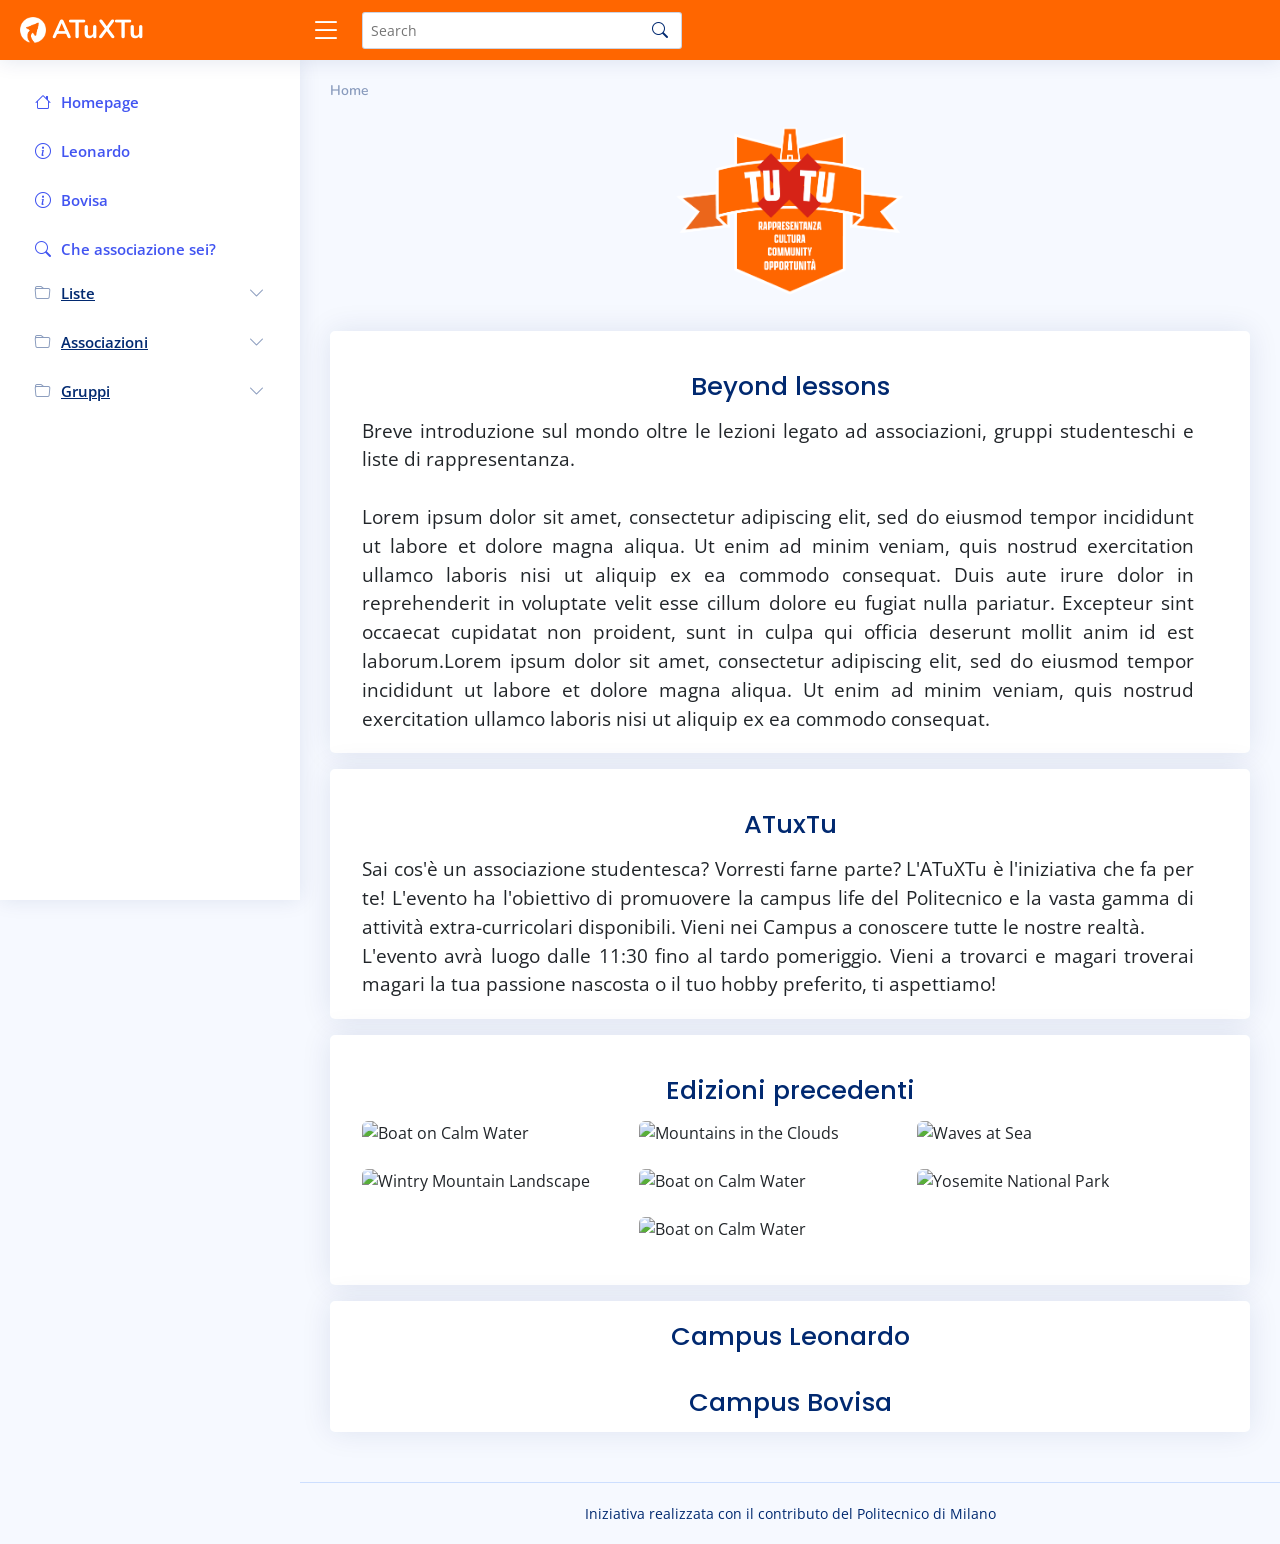
==== commit e5ce1c13: "Update index.html" ====
--- a/index.html
+++ b/index.html
@@ -114,7 +114,7 @@
           <a
             class="nav-link"
             href="#"
-            onclick="loadContent('sur.html')"
+            onclick="loadContent('pages-error-404.html')"
           >
             <i class="bi bi-search"></i>
             <span>Che associazione sei?</span>
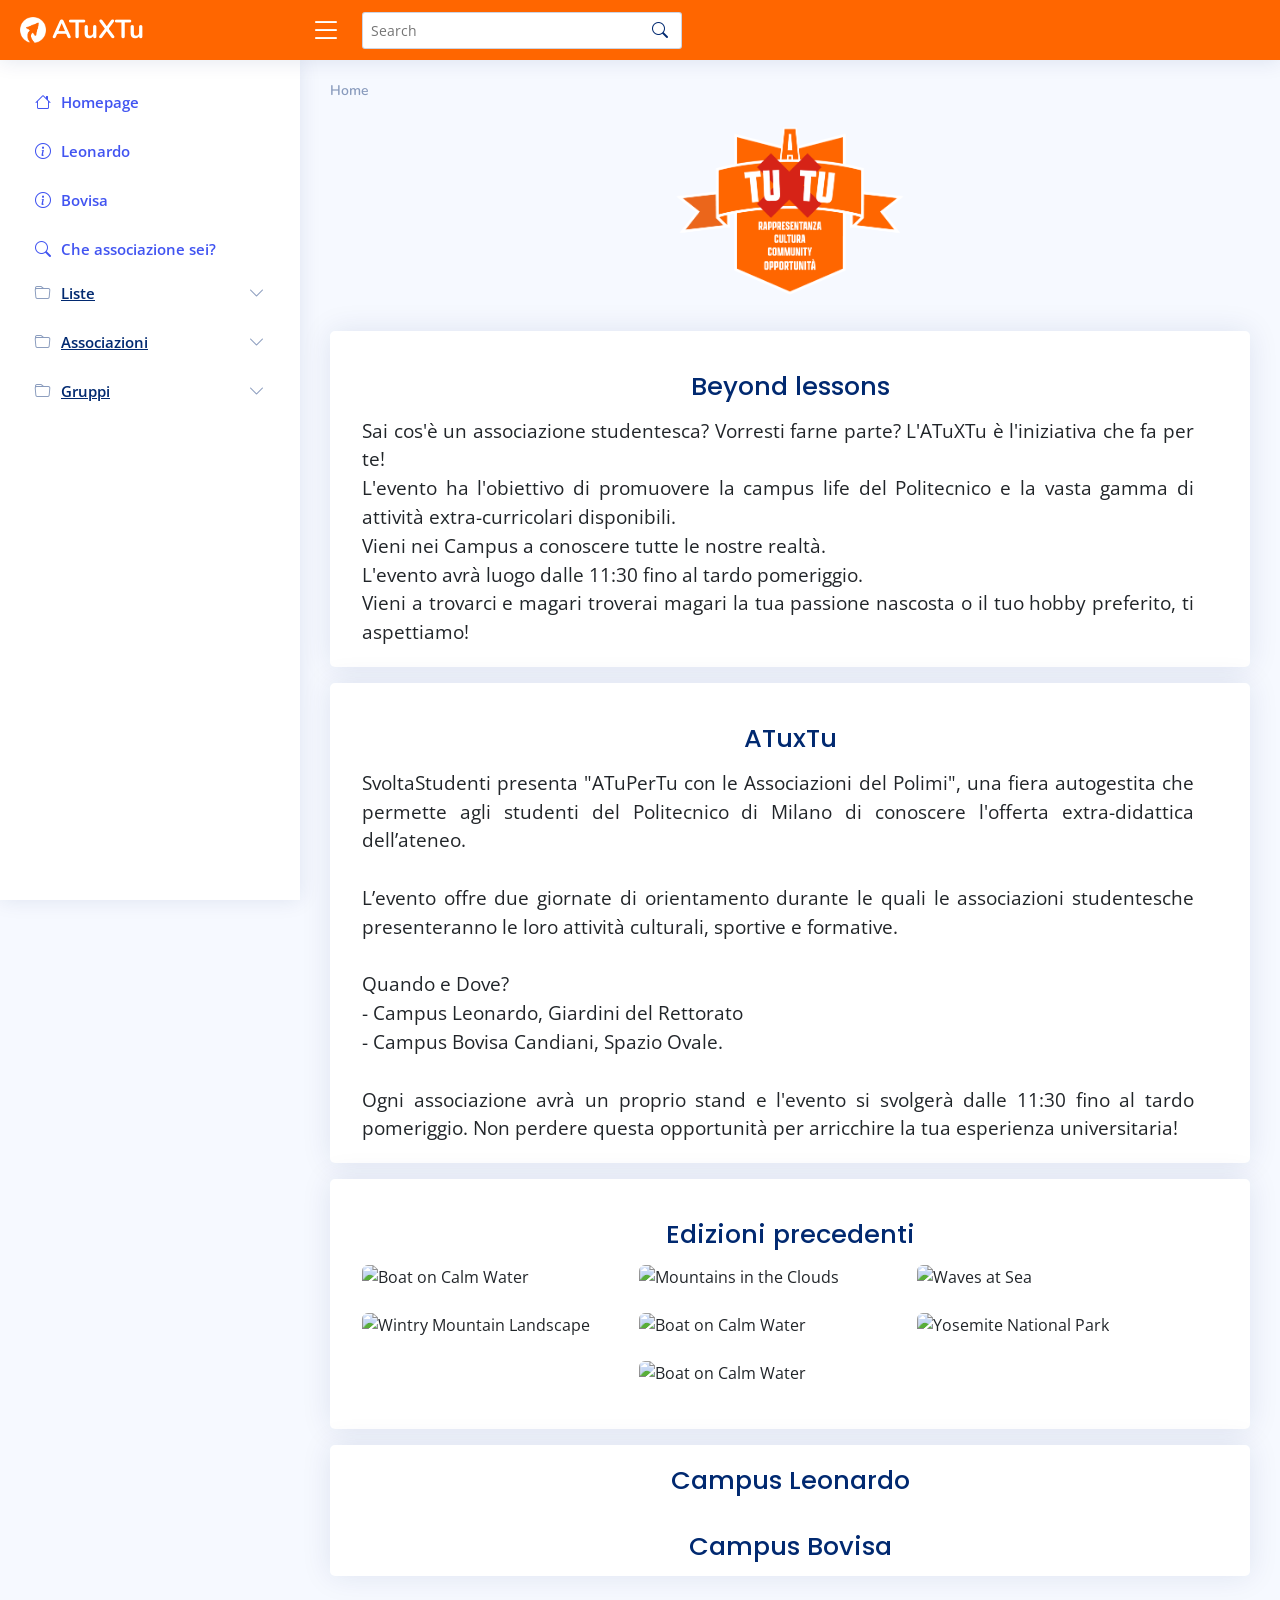
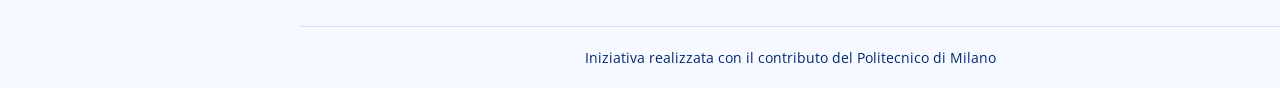
==== commit 9873ffbb: "Update index.html" ====
--- a/index.html
+++ b/index.html
@@ -114,7 +114,7 @@
           <a
             class="nav-link"
             href="#"
-            onclick="loadContent('pages-error-404.html')"
+            onclick="loadContent('sur.html')"
           >
             <i class="bi bi-search"></i>
             <span>Che associazione sei?</span>
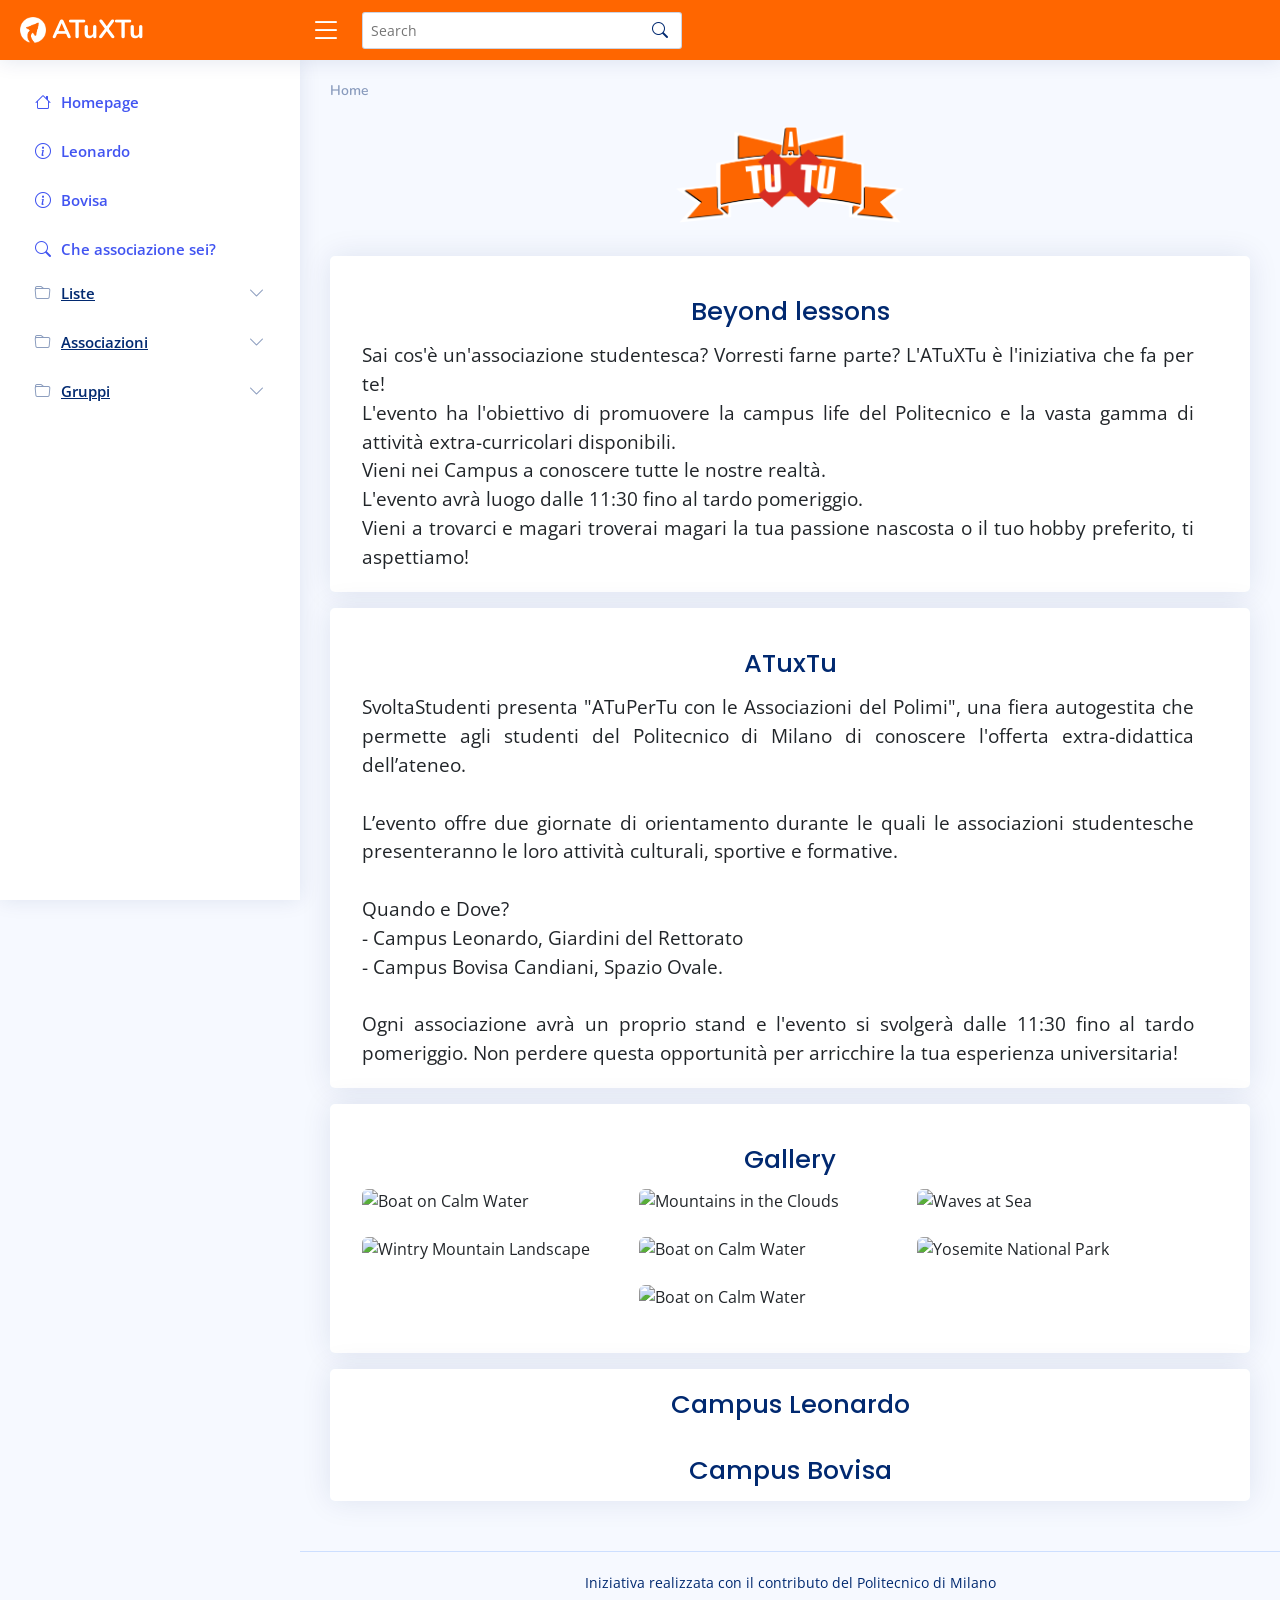
==== commit 2d77d40f: "Update index.html" ====
--- a/index.html
+++ b/index.html
@@ -7,7 +7,7 @@
     <!-- Favicons -->
     <link href="assets/img/logo.png" rel="icon" />
     <link href="assets/img/apple-touch-icon.png" rel="apple-touch-icon" />
-
+    <title>ATuXTu</title>
     <!-- Google Fonts -->
     <link href="https://fonts.gstatic.com" rel="preconnect" />
     <link
@@ -113,8 +113,7 @@
         <li class="nav-item"></li>
           <a
             class="nav-link"
-            href="#"
-            onclick="loadContent('sur.html')"
+            href="survey_pokemon.html"
           >
             <i class="bi bi-search"></i>
             <span>Che associazione sei?</span>
@@ -123,11 +122,12 @@
         <!-- Altri elementi della sidebar qui -->
       </ul>
     </aside>
+    <div id="overlay"></div>
     <!-- End Sidebar-->
 
     <main id="main" class="main">
       <!-- End Page Title -->
-
+        
       <section class="section dashboard">
         <div id="article-container" class="article-container">
           <!-- The homepage content will be loaded here -->
